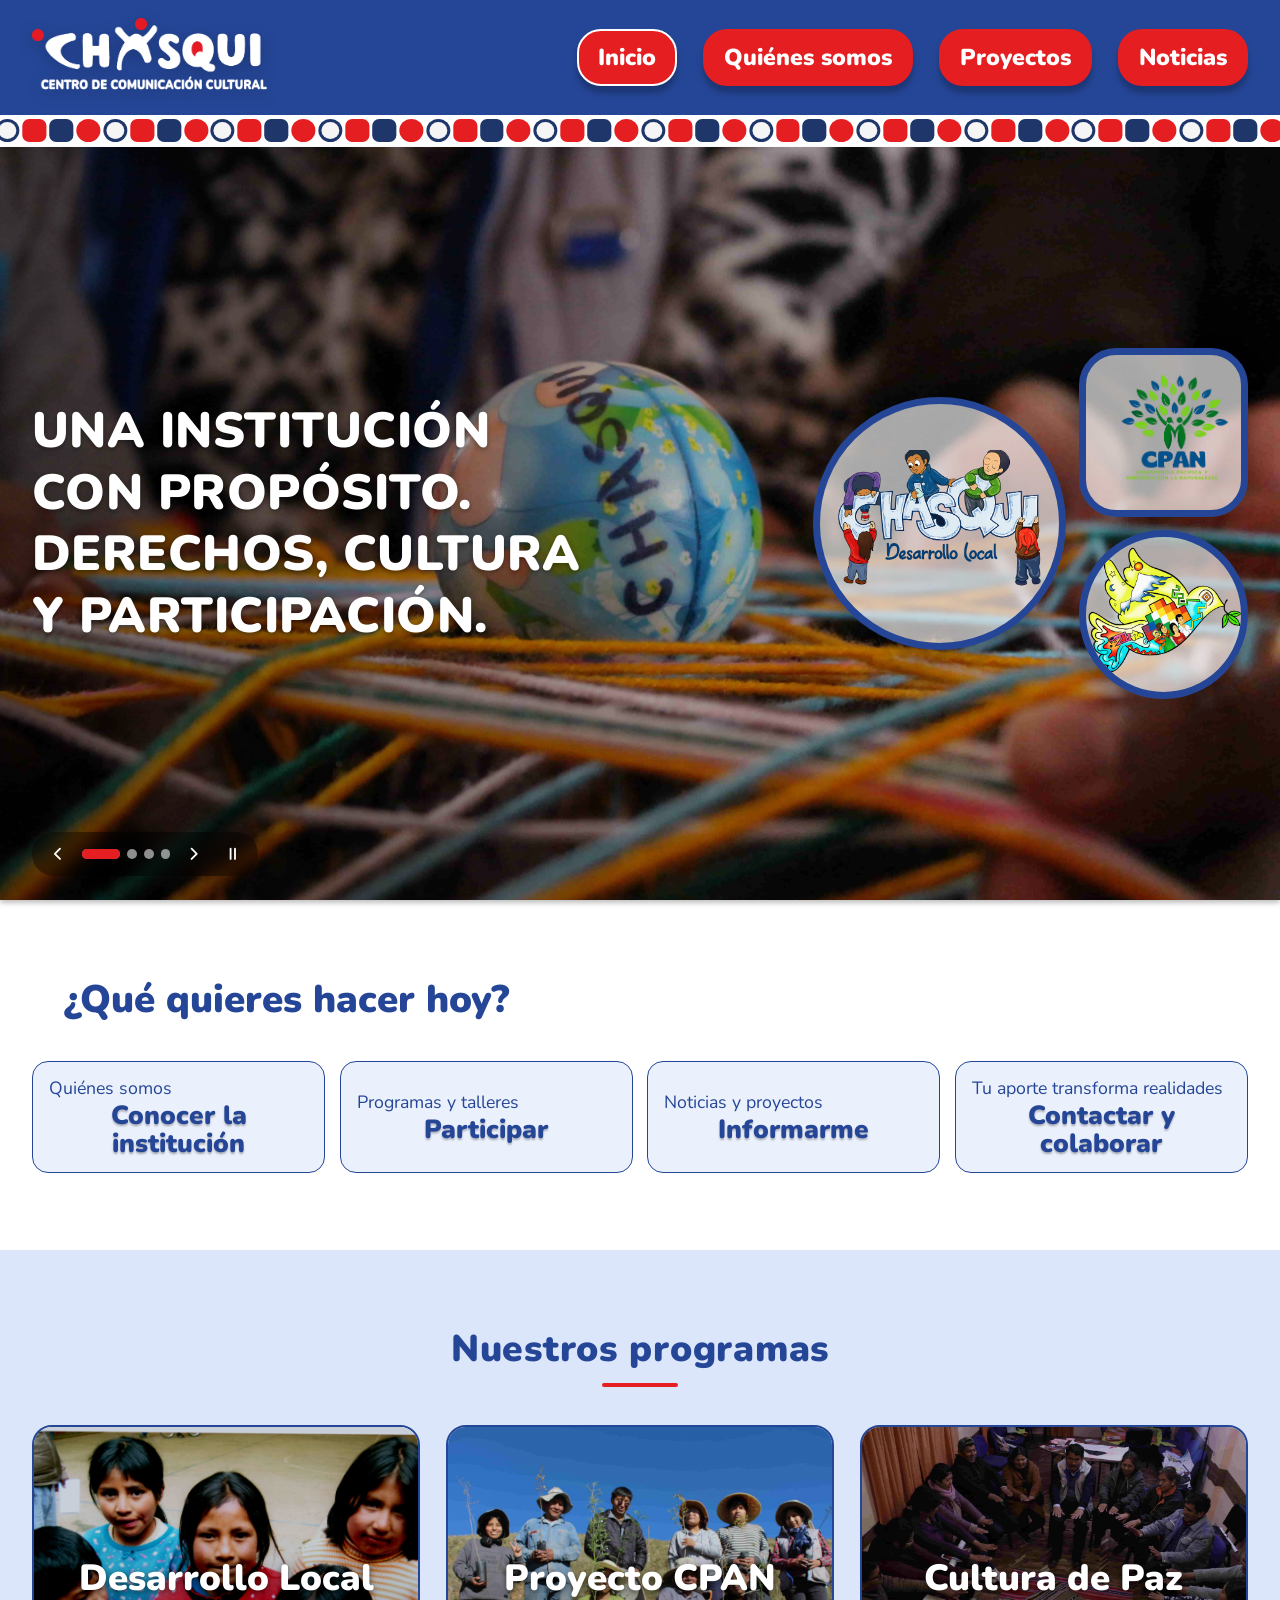
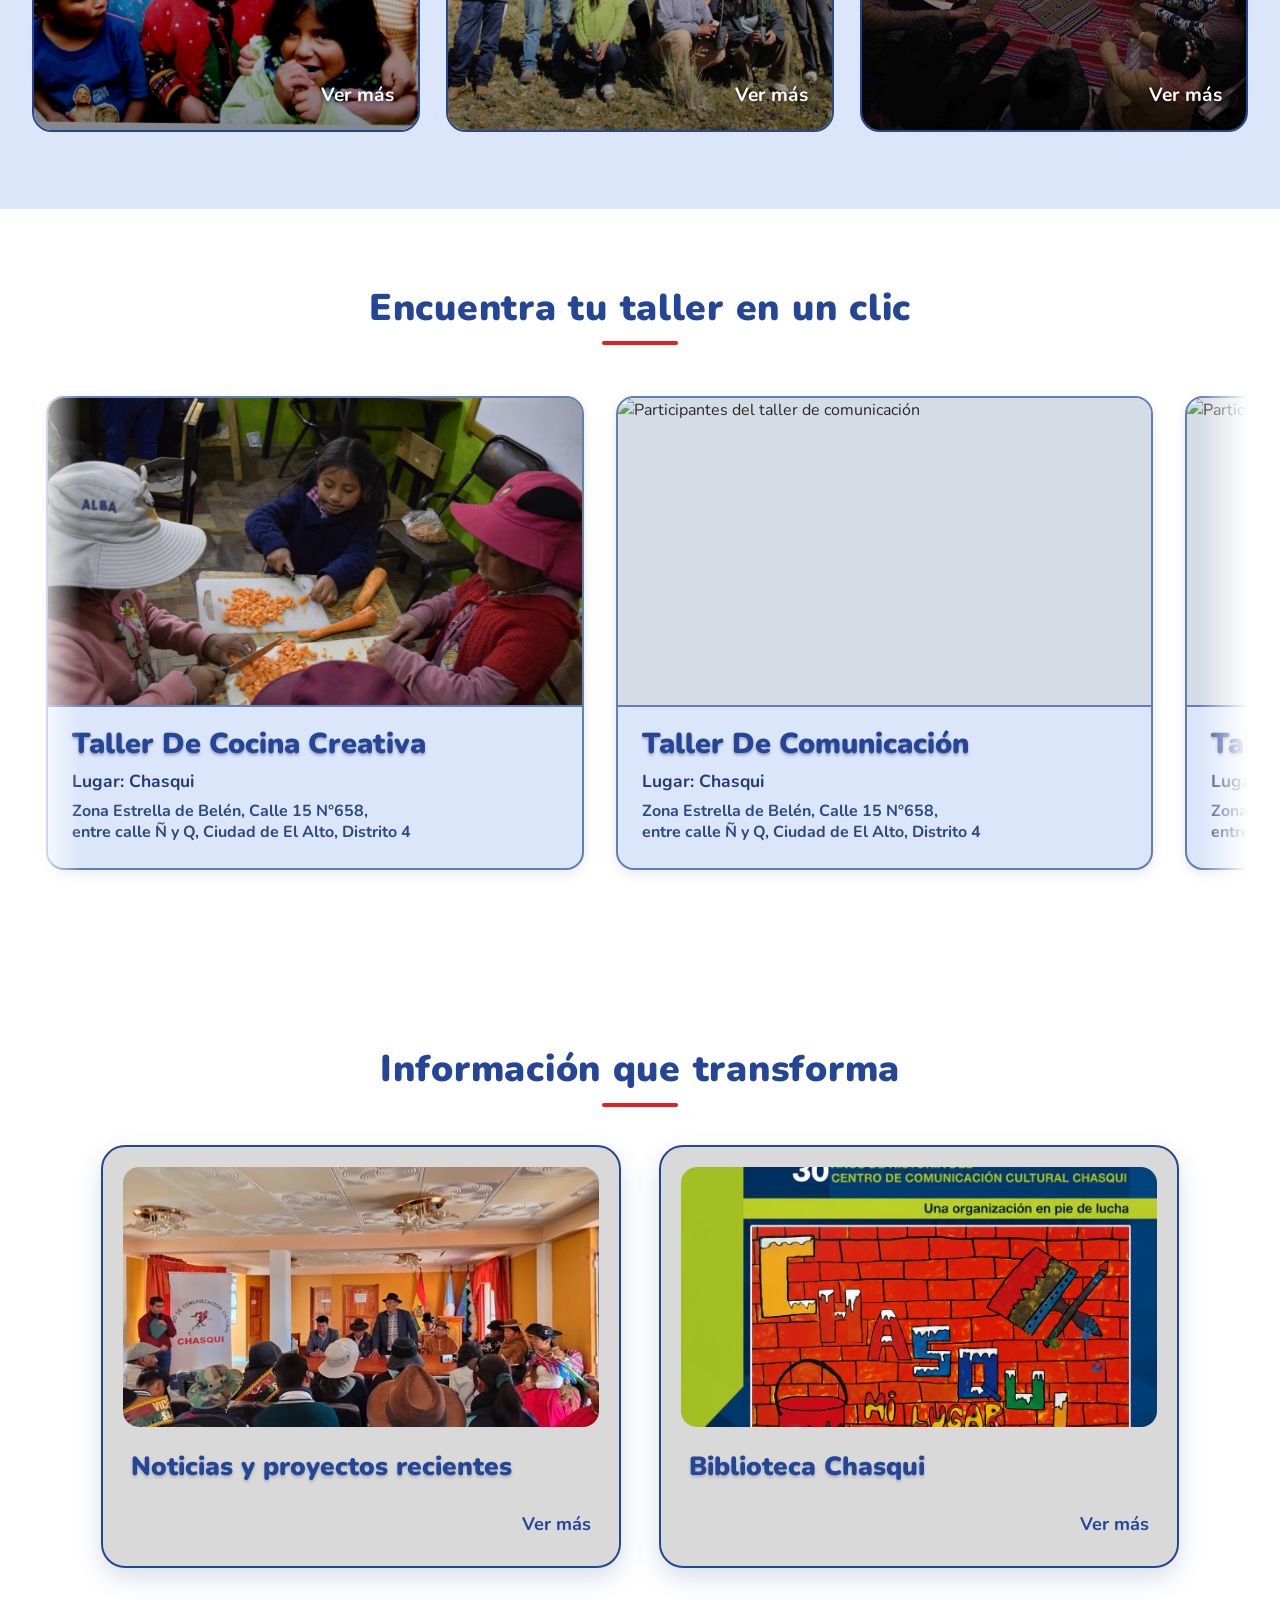
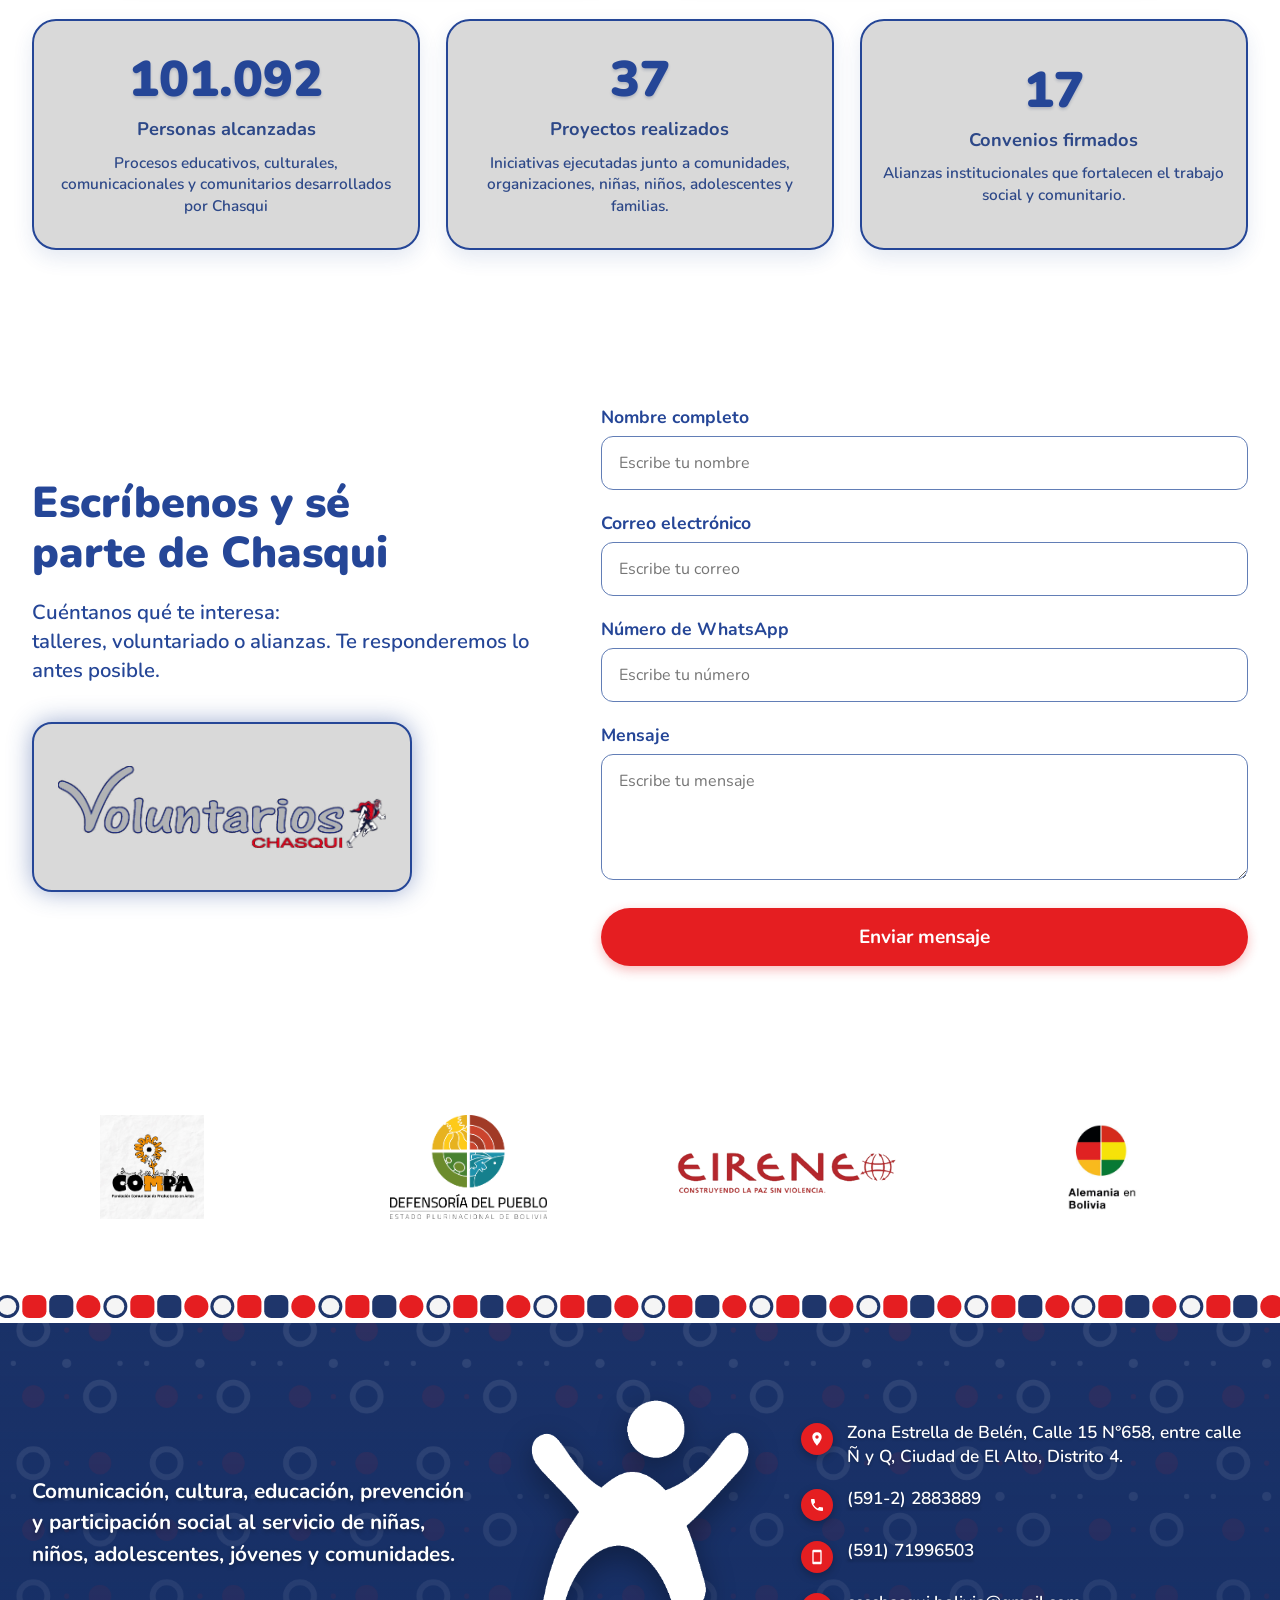
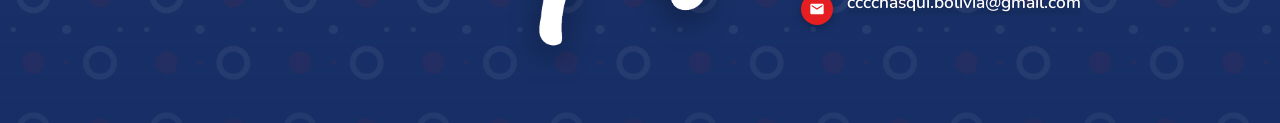
==== index.html @ 84e5bae1 "Add files via upload" ====
<!DOCTYPE html>
<html lang="es">

<head>
  <meta charset="UTF-8">
  <meta name="viewport" content="width=device-width, initial-scale=1.0">

  <title>Chasqui | Centro de Comunicación Cultural</title>
  <meta name="description"
    content="Conoce el trabajo del Centro de Comunicación Cultural Chasqui, sus programas, proyectos y talleres.">
  <meta name="theme-color" content="#254697">

  <!-- Vista previa al compartir el enlace (agrega og:url y og:image con la URL final al publicar) -->
  <meta property="og:type" content="website">
  <meta property="og:locale" content="es_BO">
  <meta property="og:title" content="Chasqui | Centro de Comunicación Cultural">
  <meta property="og:description"
    content="Programas, proyectos y talleres del Centro de Comunicación Cultural Chasqui.">

  <!-- Activa los estilos de animación solo si hay JavaScript (sin JS el contenido siempre se ve) -->
  <script>document.documentElement.classList.add("js");</script>

  <link rel="preconnect" href="https://fonts.googleapis.com">
  <link rel="preconnect" href="https://fonts.gstatic.com" crossorigin>
  <link href="https://fonts.googleapis.com/css2?family=Nunito:wght@400;600;700;800;900&display=swap" rel="stylesheet">

  <!-- La imagen del hero se pide antes para que cargue más rápido -->
  <link rel="preload" as="image" href="assets/images/hero-chasqui.jpg" fetchpriority="high">

  <link rel="stylesheet" href="css/variables.css">
  <link rel="stylesheet" href="css/styles.css">

  <script src="js/main.js" defer></script>
</head>

<body>

  <a class="skip-link" href="#contenido-principal">Saltar al contenido</a>

  <header class="site-header" id="inicio">
    <div class="header-container">

      <a class="site-header__brand" href="#inicio" aria-label="Chasqui - Ir al inicio">
        <img class="site-header__logo" src="assets/images/logo-chasqui.png"
          alt="Centro de Comunicación Cultural Chasqui" width="350" height="110">
      </a>

      <button class="menu-toggle" type="button" aria-label="Abrir menú de navegación"
        aria-controls="primary-navigation" aria-expanded="false">
        <span class="menu-toggle__line"></span>
        <span class="menu-toggle__line"></span>
        <span class="menu-toggle__line"></span>
      </button>

      <nav class="site-header__navigation" id="primary-navigation" aria-label="Navegación principal">
        <a class="site-header__link" href="#inicio" aria-current="page">Inicio</a>
        <a class="site-header__link" href="quienes-somos.html">Quiénes somos</a>
        <a class="site-header__link" href="programas.html">Proyectos</a>
        <a class="site-header__link" href="noticias.html">Noticias</a>
      </nav>

    </div>
  </header>

  <div class="pattern-divider" aria-hidden="true"></div>

  <main id="contenido-principal">

    <!-- HERO (slider de 4 imágenes) -->
    <section class="hero" id="presentacion" aria-labelledby="hero-title">
      <div class="hero__slide">

        <!-- Imágenes de fondo: la que tiene "is-active" es la primera en mostrarse.
             Cambia los nombres de archivo por los de tus 4 imágenes.
             Opcional: style="--focus: 50% 20%" mueve el encuadre de esa imagen. -->
        <img class="hero__background is-active" src="assets/images/hero-chasqui.jpg" alt="" width="1920"
          height="1080" fetchpriority="high" decoding="async">
        <img class="hero__background" src="assets/images/49.jpg" alt="" width="1920" height="1080"
          loading="lazy" decoding="async">
        <img class="hero__background" src="assets/images/51.jpg" alt="" width="1920" height="1080"
          loading="lazy" decoding="async">
        <img class="hero__background" src="assets/images/53.jpg" alt="" width="1920" height="1080"
          loading="lazy" decoding="async">

        <div class="hero__overlay" aria-hidden="true"></div>

        <div class="hero__content">
          <h1 class="hero__title" id="hero-title">
            UNA INSTITUCIÓN CON PROPÓSITO. DERECHOS, CULTURA Y PARTICIPACIÓN.
          </h1>
        </div>

        <div class="hero__logos" role="group" aria-label="Programas institucionales">

          <a class="hero__logo hero__logo--development" href="#programas" aria-label="Conoce Desarrollo Local">
            <img src="assets/images/logo-desarrollo-local.png" alt="Chasqui Desarrollo Local" width="300"
              height="300" decoding="async">
          </a>

          <a class="hero__logo hero__logo--cpan" href="#programas" aria-label="Conoce CPAN">
            <img src="assets/images/logo-cpan.png" alt="CPAN" width="200" height="200" decoding="async">
          </a>

          <a class="hero__logo hero__logo--cultural" href="#programas" aria-label="Conoce el programa cultural">
            <img src="assets/images/logo-cultural.png" alt="Ilustración del programa cultural de Chasqui"
              width="200" height="200" decoding="async">
          </a>

        </div>

        <!-- Los controles (flechas, puntos y pausa) los crea js/main.js -->

      </div>
    </section>


    <!-- ACCESOS RÁPIDOS -->
    <section class="quick-access section" aria-labelledby="quick-access-title">
      <div class="container">

        <h2 class="quick-access__title" id="quick-access-title" data-reveal>
          ¿Qué quieres hacer hoy?
        </h2>

        <div class="quick-access__grid" data-stagger>

          <a class="quick-card" href="quienes-somos.html">
            <span class="quick-card__description">Quiénes somos</span>
            <span class="quick-card__title">Conocer la institución</span>
          </a>

          <a class="quick-card" href="#talleres">
            <span class="quick-card__description">Programas y talleres</span>
            <span class="quick-card__title">Participar</span>
          </a>

          <a class="quick-card" href="noticias.html">
            <span class="quick-card__description">Noticias y proyectos</span>
            <span class="quick-card__title">Informarme</span>
          </a>

          <a class="quick-card" href="colaborar.html">
            <span class="quick-card__description">Tu aporte transforma realidades</span>
            <span class="quick-card__title">Contactar y colaborar</span>
          </a>

        </div>

      </div>
    </section>


    <!-- PROGRAMAS -->
    <section class="programs section" id="programas" aria-labelledby="programs-title">
      <div class="container">

        <h2 class="section-title" id="programs-title" data-reveal>Nuestros programas</h2>

        <div class="programs__grid" data-stagger="zoom">

          <article class="program-card">
            <img class="program-card__background" src="assets/images/31.jpg" alt="" width="800" height="600"
              loading="lazy">
            <h3 class="program-card__title">Desarrollo Local</h3>
            <a class="program-card__link" href="programas.html#desarrollo-local"
              aria-label="Ver más sobre Desarrollo Local">Ver más</a>
          </article>

          <article class="program-card">
            <img class="program-card__background" src="assets/images/41.jpg" alt="" width="800" height="600"
              loading="lazy">
            <h3 class="program-card__title">Proyecto CPAN</h3>
            <a class="program-card__link" href="programas.html#proyecto-cpan"
              aria-label="Ver más sobre Proyecto CPAN">Ver más</a>
          </article>

          <article class="program-card">
            <img class="program-card__background" src="assets/images/47.jpg" alt="" width="800" height="600"
              loading="lazy">
            <h3 class="program-card__title">Cultura de Paz</h3>
            <a class="program-card__link" href="programas.html#cultura-paz"
              aria-label="Ver más sobre Cultura de Paz">Ver más</a>
          </article>

        </div>

      </div>
    </section>


    <!-- TALLERES -->
    <section class="workshops section" id="talleres" aria-labelledby="workshops-title">
      <div class="container">

        <h2 class="section-title" id="workshops-title" data-reveal>Encuentra tu taller en un clic</h2>

        <div class="workshops__carousel-wrapper" data-reveal>
          <!-- main.js duplica estas tarjetas (marcadas como ocultas para lectores de pantalla) para el bucle infinito -->
          <div class="workshops__carousel" id="workshops-carousel" tabindex="0" role="region"
            aria-label="Talleres disponibles">

            <article class="workshop-card">
              <div class="workshop-card__media">
                <img src="assets/images/taller-cocina.jpg" alt="Participantes del taller de cocina creativa"
                  width="800" height="500" loading="lazy">
              </div>
              <div class="workshop-card__body">
                <h3 class="workshop-card__title">Taller De Cocina Creativa</h3>
                <p class="workshop-card__location-label">Lugar: Chasqui</p>
                <p class="workshop-card__address">
                  Zona Estrella de Belén, Calle 15 N°658,<br>
                  entre calle Ñ y Q, Ciudad de El Alto, Distrito 4
                </p>
              </div>
            </article>

            <article class="workshop-card">
              <div class="workshop-card__media">
                <img src="assets/images/taller-comunicacion.jpg" alt="Participantes del taller de comunicación"
                  width="800" height="500" loading="lazy">
              </div>
              <div class="workshop-card__body">
                <h3 class="workshop-card__title">Taller De Comunicación</h3>
                <p class="workshop-card__location-label">Lugar: Chasqui</p>
                <p class="workshop-card__address">
                  Zona Estrella de Belén, Calle 15 N°658,<br>
                  entre calle Ñ y Q, Ciudad de El Alto, Distrito 4
                </p>
              </div>
            </article>

            <article class="workshop-card">
              <div class="workshop-card__media">
                <img src="assets/images/taller-teatro.jpg" alt="Participantes del taller de teatro" width="800"
                  height="500" loading="lazy">
              </div>
              <div class="workshop-card__body">
                <h3 class="workshop-card__title">Taller De Teatro</h3>
                <p class="workshop-card__location-label">Lugar: Chasqui</p>
                <p class="workshop-card__address">
                  Zona Estrella de Belén, Calle 15 N°658,<br>
                  entre calle Ñ y Q, Ciudad de El Alto, Distrito 4
                </p>
              </div>
            </article>

            <article class="workshop-card">
              <div class="workshop-card__media">
                <img src="assets/images/chasqui-elencooficial.png" alt="Elenco oficial de danza de Chasqui"
                  width="800" height="500" loading="lazy">
              </div>
              <div class="workshop-card__body">
                <h3 class="workshop-card__title">Taller De Danza</h3>
                <p class="workshop-card__location-label">Lugar: Chasqui</p>
                <p class="workshop-card__address">
                  Zona Estrella de Belén, Calle 15 N°658,<br>
                  entre calle Ñ y Q, Ciudad de El Alto, Distrito 4
                </p>
              </div>
            </article>

            <article class="workshop-card">
              <div class="workshop-card__media">
                <img src="assets/images/taller-voluntarios.jpg" alt="Voluntarios de Chasqui" width="800"
                  height="500" loading="lazy">
              </div>
              <div class="workshop-card__body">
                <h3 class="workshop-card__title">Voluntarios Chasqui</h3>
                <p class="workshop-card__location-label">Lugar: Chasqui</p>
                <p class="workshop-card__address">
                  Zona Estrella de Belén, Calle 15 N°658,<br>
                  entre calle Ñ y Q, Ciudad de El Alto, Distrito 4
                </p>
              </div>
            </article>

          </div>
        </div>

      </div>
    </section>


    <!-- INFORMACIÓN QUE TRANSFORMA -->
    <section class="transform section" id="informacion" aria-labelledby="transform-title">
      <div class="container">

        <h2 class="section-title" id="transform-title" data-reveal>Información que transforma</h2>

        <div class="transform__grid-top" data-stagger>
          <article class="transform-card">
            <div class="transform-card__media">
              <img src="assets/images/noticias-recientes.png" alt="Noticias y proyectos recientes" width="800"
                height="500" loading="lazy">
            </div>
            <div class="transform-card__body">
              <h3 class="transform-card__title">Noticias y proyectos recientes</h3>
              <a class="transform-card__link" href="noticias.html"
                aria-label="Ver más sobre noticias y proyectos recientes">Ver más</a>
            </div>
          </article>

          <article class="transform-card">
            <div class="transform-card__media">
              <img src="assets/images/biblioteca-chasqui.png" alt="Biblioteca Chasqui" width="800" height="500"
                loading="lazy">
            </div>
            <div class="transform-card__body">
              <h3 class="transform-card__title">Biblioteca Chasqui</h3>
              <a class="transform-card__link" href="noticias.html#libro1"
                aria-label="Ver más sobre la Biblioteca Chasqui">Ver más</a>
            </div>
          </article>
        </div>

        <!-- El número final está en el HTML; main.js lo anima desde 0 -->
        <div class="transform__grid-stats" data-stagger="zoom">

          <div class="stat-card">
            <span class="stat-card__number" data-target="121817">121.817</span>
            <p class="stat-card__label">Personas alcanzadas</p>
            <p class="stat-card__text">
              Procesos educativos, culturales, comunicacionales y comunitarios desarrollados por Chasqui
            </p>
          </div>

          <div class="stat-card">
            <span class="stat-card__number" data-target="45">45</span>
            <p class="stat-card__label">Proyectos realizados</p>
            <p class="stat-card__text">
              Iniciativas ejecutadas junto a comunidades, organizaciones, niñas, niños, adolescentes y familias.
            </p>
          </div>

          <div class="stat-card">
            <span class="stat-card__number" data-target="20">20</span>
            <p class="stat-card__label">Convenios firmados</p>
            <p class="stat-card__text">
              Alianzas institucionales que fortalecen el trabajo social y comunitario.
            </p>
          </div>

        </div>

      </div>
    </section>


    <!-- CONTACTO -->
    <section class="contact section" id="contacto" aria-labelledby="contact-title">
      <div class="container contact__container">

        <div class="contact__info" data-reveal="left">
          <h2 class="contact__title" id="contact-title">Escríbenos y sé parte de Chasqui</h2>
          <p class="contact__description">
            Cuéntanos qué te interesa:<br>
            talleres, voluntariado o alianzas. Te responderemos lo antes posible.
          </p>

          <div class="contact__card">
            <img src="assets/images/voluntarios-chasqui.png" alt="Voluntarios Chasqui" width="380" height="100"
              loading="lazy">
          </div>
        </div>

        <!-- Para enviar mensajes reales, coloca en "action" la URL de un servicio como Formspree o Web3Forms -->
        <form class="contact__form" id="contact-form" action="#" method="POST" novalidate data-reveal="right">

          <div class="form-group">
            <label class="form-label" for="nombre">Nombre completo</label>
            <input class="form-input" type="text" id="nombre" name="nombre" placeholder="Escribe tu nombre"
              autocomplete="name" required>
          </div>

          <div class="form-group">
            <label class="form-label" for="correo">Correo electrónico</label>
            <input class="form-input" type="email" id="correo" name="correo" placeholder="Escribe tu correo"
              autocomplete="email" required>
          </div>

          <div class="form-group">
            <label class="form-label" for="whatsapp">Número de WhatsApp</label>
            <input class="form-input" type="tel" id="whatsapp" name="whatsapp" placeholder="Escribe tu número"
              autocomplete="tel" inputmode="tel" pattern="[0-9+()\s\-]{7,20}" required>
          </div>

          <div class="form-group">
            <label class="form-label" for="mensaje">Mensaje</label>
            <textarea class="form-textarea" id="mensaje" name="mensaje" rows="4" placeholder="Escribe tu mensaje"
              required></textarea>
          </div>

          <!-- Campo trampa contra bots: las personas no lo ven -->
          <div class="visually-hidden" aria-hidden="true">
            <label for="website">No completar este campo</label>
            <input type="text" id="website" name="website" tabindex="-1" autocomplete="off">
          </div>

          <button class="form-button" type="submit">Enviar mensaje</button>
          <p class="form-status" role="status" aria-live="polite"></p>

        </form>

      </div>
    </section>


    <!-- AUSPICIADORES -->
    <section class="sponsors" id="auspiciadores" aria-label="Auspiciadores y patrocinadores">
      <div class="sponsors__container container" data-reveal>
        <!-- main.js duplica estos logos para el bucle infinito -->
        <div class="sponsors__track" id="sponsors-track" data-marquee>

          <div class="sponsor-item">
            <img src="assets/images/compa.jpg" alt="COMPA" width="240" height="120" loading="lazy">
          </div>
          <div class="sponsor-item">
            <img src="assets/images/defensor-del-pueblo.png" alt="Defensor del Pueblo" width="240" height="120"
              loading="lazy">
          </div>
          <div class="sponsor-item">
            <img src="assets/images/eirene.png" alt="Eirene" width="240" height="120" loading="lazy">
          </div>
          <div class="sponsor-item">
            <img src="assets/images/embajada-de-alemania-en-bolivia.jpg" alt="Embajada de Alemania en Bolivia"
              width="240" height="120" loading="lazy">
          </div>
          <div class="sponsor-item">
            <img src="assets/images/emblema-policia-boliviana.jpg" alt="Policía Boliviana" width="240"
              height="120" loading="lazy">
          </div>
          <div class="sponsor-item">
            <img src="assets/images/svalorna.webp" alt="Svalorna" width="240" height="120" loading="lazy">
          </div>

        </div>
      </div>
    </section>

  </main>


  <div class="pattern-divider" aria-hidden="true"></div>

  <footer class="footer" id="contacto-footer" aria-label="Información institucional y de contacto">
    <div class="footer__container" data-stagger>

      <div class="footer__col footer__col--text">
        <p class="footer__text">
          Comunicación, cultura, educación, prevención y participación social al servicio de niñas, niños,
          adolescentes, jóvenes y comunidades.
        </p>
      </div>

      <div class="footer__col footer__col--figure">
        <img src="assets/images/footer-figure.png" alt="Figura institucional de Chasqui" width="220" height="220"
          loading="lazy">
      </div>

      <address class="footer__col footer__col--contact">

        <div class="footer__contact-item">
          <span class="footer__icon-wrapper" aria-hidden="true">
            <svg class="footer__icon" viewBox="0 0 24 24" fill="currentColor">
              <path
                d="M12 2C8.13 2 5 5.13 5 9c0 5.25 7 13 7 13s7-7.75 7-13c0-3.87-3.13-7-7-7zm0 9.5c-1.38 0-2.5-1.12-2.5-2.5s1.12-2.5 2.5-2.5 2.5 1.12 2.5 2.5-1.12 2.5-2.5 2.5z" />
            </svg>
          </span>
          <p class="footer__contact-text">
            Zona Estrella de Belén, Calle 15 N°658, entre calle Ñ y Q, Ciudad de El Alto, Distrito 4.
          </p>
        </div>

        <div class="footer__contact-item">
          <span class="footer__icon-wrapper" aria-hidden="true">
            <svg class="footer__icon" viewBox="0 0 24 24" fill="currentColor">
              <path
                d="M6.62 10.79c1.44 2.83 3.76 5.14 6.59 6.59l2.2-2.2c.27-.27.67-.36 1.02-.24 1.12.37 2.33.57 3.57.57.55 0 1 .45 1 1V20c0 .55-.45 1-1 1-9.39 0-17-7.61-17-17 0-.55.45-1 1-1h3.5c.55 0 1 .45 1 1 0 1.25.2 2.45.57 3.57.11.35.03.74-.25 1.02l-2.2 2.2z" />
            </svg>
          </span>
          <p class="footer__contact-text"><a href="tel:+59122883889">(591-2) 2883889</a></p>
        </div>

        <div class="footer__contact-item">
          <span class="footer__icon-wrapper" aria-hidden="true">
            <svg class="footer__icon" viewBox="0 0 24 24" fill="currentColor">
              <path
                d="M17 1.01L7 1c-1.1 0-2 .9-2 2v18c0 1.1.9 2 2 2h10c1.1 0 2-.9 2-2V3c0-1.1-.9-1.99-2-1.99zM17 19H7V5h10v14z" />
            </svg>
          </span>
          <p class="footer__contact-text"><a href="tel:+59171996503">(591) 71996503</a></p>
        </div>

        <div class="footer__contact-item">
          <span class="footer__icon-wrapper" aria-hidden="true">
            <svg class="footer__icon" viewBox="0 0 24 24" fill="currentColor">
              <path
                d="M20 4H4c-1.1 0-1.99.9-1.99 2L2 18c0 1.1.9 2 2 2h16c1.1 0 2-.9 2-2V6c0-1.1-.9-2-2-2zm0 4l-8 5-8-5V6l8 5 8-5v2z" />
            </svg>
          </span>
          <p class="footer__contact-text"><a href="mailto:cccchasqui.bolivia@gmail.com">cccchasqui.bolivia@gmail.com</a></p>
        </div>

      </address>

    </div>
  </footer>

</body>

</html>
---- css/variables.css ----
/* =========================================
   CHASQUI UI/UX
   Sistema centralizado de variables
   ========================================= */

:root {
    /* Colores institucionales */
    --color-primary: #254697;
    --color-primary-dark: #1B3572;
    --color-primary-deep: #122B63;
    --color-primary-soft: #DCE6FA;
    --color-primary-tint: #EAF0FC;
    --color-primary-muted: #627EB6;
    --color-primary-text: #2D4888;
    --color-accent: #E51E21;
    --color-accent-dark: #C21A1D;

    /* Colores neutros */
    --color-white: #FFFFFF;
    --color-black: #171717;
    --color-text: #292929;
    --color-text-muted: #666666;
    --color-background: #FFFFFF;
    --color-border: #D7DCE5;
    --color-surface-gray: #D9D9D9;
    --color-badge: #B3B3B3;
    --color-band: #A4B7DB;
    --color-photo-bg: #5875AD;

    /* Tipografía institucional */
    --font-family-base: "Nunito", system-ui, sans-serif;

    --font-size-sm: 0.875rem;
    --font-size-base: 1rem;
    --font-size-lg: 1.25rem;
    --font-size-xl: 1.75rem;

    /* Escala fluida para títulos de sección */
    --font-size-section-title: clamp(1.6rem, 1.2rem + 1.4vw, 2.5rem);

    --font-weight-regular: 400;
    --font-weight-semibold: 600;
    --font-weight-bold: 700;
    --font-weight-black: 900;

    /* Espaciado */
    --spacing-xs: 0.25rem;
    --spacing-sm: 0.5rem;
    --spacing-md: 1rem;
    --spacing-lg: 1.5rem;
    --spacing-xl: 2rem;
    --section-space: clamp(3rem, 2rem + 3.5vw, 5.5rem);

    /* Bordes */
    --border-width: 1px;
    --radius-sm: 0.375rem;
    --radius-md: 0.75rem;
    --radius-lg: 1rem;
    --radius-xl: 1.5rem;

    /* Diseño adaptable
       El contenedor está en rem: en monitores grandes el html aumenta
       su tamaño de fuente (ver styles.css) y el contenedor crece con él. */
    --container-max-width: 90rem;
    --page-gutter: clamp(1rem, 2.5vw, 2.5rem);
    --header-height: clamp(112px, 9vw, 160px);

    /* Franja decorativa de formas (entre el menú y el hero, y sobre el footer) */
    --pattern-height: clamp(1.25rem, 0.9rem + 0.7vw, 2.25rem);
    --divider-height: calc(var(--pattern-height) + 0.5rem);

    /* Sombras */
    --shadow-logo: 0 4px 8px rgb(0 0 0 / 22%);
    --shadow-navigation: 0 7px 6px rgb(0 0 0 / 25%);
    --shadow-card: 0 4px 12px rgb(37 70 151 / 12%);
    --shadow-card-hover: 0 12px 26px rgb(37 70 151 / 25%);

    /* Movimiento */
    --ease-out: cubic-bezier(0.22, 1, 0.36, 1);
    --reveal-duration: 750ms;

    /* Capas */
    --z-header: 100;
    --z-progress: 200;
    --z-skip: 300;
}

@media (max-width: 1100px) {
    :root {
        --header-height: 7rem;
    }
}
---- css/styles.css ----
/* =========================================
   CHASQUI UI/UX
   Estilos globales
   ========================================= */

/* 1. Reinicio básico */

*,
*::before,
*::after {
    box-sizing: border-box;
}

* {
    margin: 0;
}

html {
    scroll-behavior: smooth;
    scroll-padding-top: calc(var(--header-height) + 0.5rem);
    -webkit-text-size-adjust: 100%;
}

/* Monitores grandes: todo lo que usa rem escala proporcionalmente */
@media (min-width: 1920px) {
    html { font-size: 112.5%; }
}

@media (min-width: 2560px) {
    html { font-size: 125%; }
}

/* 2. Documento */

body {
    min-width: 320px;
    min-height: 100vh;
    min-height: 100dvh;

    font-family: var(--font-family-base);
    font-size: var(--font-size-base);
    font-weight: var(--font-weight-regular);
    line-height: 1.5;

    color: var(--color-text);
    background-color: var(--color-background);

    /* Evita scroll horizontal por animaciones laterales (clip no rompe el header sticky) */
    overflow-x: clip;
}

h1,
h2,
h3 {
    text-wrap: balance;
}

/* 3. Multimedia */

img,
picture,
video,
canvas,
svg {
    display: block;
    max-width: 100%;
}

img {
    height: auto;
}

/* 4. Formularios, enlaces y botones */

button,
input,
textarea,
select {
    font: inherit;
}

a {
    color: inherit;
    text-decoration: none;
}

button {
    cursor: pointer;
}

/* 5. Accesibilidad */

:focus-visible {
    outline: 3px solid var(--color-primary);
    outline-offset: 3px;
}

.visually-hidden {
    position: absolute;
    width: 1px;
    height: 1px;
    margin: -1px;
    padding: 0;
    overflow: hidden;
    clip-path: inset(50%);
    white-space: nowrap;
    border: 0;
}

.skip-link {
    position: fixed;
    top: 0.5rem;
    left: 0.5rem;
    z-index: var(--z-skip);
    padding: 0.75rem 1.25rem;
    border-radius: var(--radius-md);
    background-color: var(--color-accent);
    color: var(--color-white);
    font-weight: var(--font-weight-black);
    translate: 0 -200%;
    transition: translate 200ms ease;
}

.skip-link:focus {
    translate: 0 0;
    outline-color: var(--color-white);
}

/* 6. Reutilizables (usables también en las demás páginas) */

.container {
    width: 100%;
    max-width: var(--container-max-width);
    margin-inline: auto;
}

.section {
    padding: var(--section-space) var(--page-gutter);
}

.section-title {
    margin-bottom: clamp(1.5rem, 3vw, 2.8rem);
    color: var(--color-primary);
    font-size: var(--font-size-section-title);
    font-weight: var(--font-weight-black);
    line-height: 1.2;
    letter-spacing: 0.02em;
    text-align: center;
}

.section-title::after {
    content: "";
    display: block;
    width: clamp(3rem, 6vw, 5.5rem);
    height: 4px;
    margin: 0.7rem auto 0;
    border-radius: 999px;
    background-color: var(--color-accent);
    transition: width 700ms var(--ease-out) 250ms;
}

/* 7. Barra de progreso de lectura (la crea main.js) */

.scroll-progress {
    position: fixed;
    inset: 0 0 auto 0;
    z-index: var(--z-progress);
    height: 4px;
    background-color: var(--color-accent);
    transform: scaleX(0);
    transform-origin: left;
    pointer-events: none;
}

/* 8. Animaciones de aparición al hacer scroll
      main.js agrega la clase .is-visible cuando el elemento entra en pantalla.
      Se usan las propiedades individuales translate/scale para no chocar
      con los transform de los efectos hover. */

@media (prefers-reduced-motion: no-preference) {
    .js [data-reveal],
    .js [data-stagger] > * {
        opacity: 0;
        translate: 0 2rem;
        transition:
            opacity var(--reveal-duration) var(--ease-out) var(--reveal-delay, 0ms),
            translate var(--reveal-duration) var(--ease-out) var(--reveal-delay, 0ms),
            scale var(--reveal-duration) var(--ease-out) var(--reveal-delay, 0ms),
            transform 220ms ease,
            box-shadow 220ms ease,
            background-color 180ms ease,
            border-color 180ms ease;
    }

    .js [data-reveal="left"] { translate: -3rem 0; }
    .js [data-reveal="right"] { translate: 3rem 0; }
    .js [data-reveal="zoom"] { translate: 0 1rem; scale: 0.92; }

    .js [data-reveal].is-visible,
    .js [data-stagger] > .is-visible {
        opacity: 1;
        translate: none;
        scale: none;
    }

    .js .section-title:not(.is-visible)::after {
        width: 0;
    }
}

/* 9. Preferencias de movimiento */

@media (prefers-reduced-motion: reduce) {
    html {
        scroll-behavior: auto;
    }

    *,
    *::before,
    *::after {
        animation-duration: 0.01ms !important;
        animation-delay: 0ms !important;
        animation-iteration-count: 1 !important;
        transition-duration: 0.01ms !important;
        scroll-behavior: auto !important;
    }
}


/* =========================================
   HEADER RESPONSIVE
   ========================================= */

.site-header {
    position: sticky;
    top: 0;
    z-index: var(--z-header);
    width: 100%;
    background-color: var(--color-primary);
    transition: box-shadow 250ms ease;
}

.site-header.is-scrolled {
    box-shadow: 0 6px 20px rgb(0 0 0 / 28%);
}

.header-container {
    width: 100%;
    max-width: var(--container-max-width);
    min-height: var(--header-height);
    margin-inline: auto;
    padding: 1rem var(--page-gutter);

    display: flex;
    align-items: center;
    justify-content: space-between;
    gap: clamp(1rem, 2vw, 2rem);
}

.site-header__brand {
    display: flex;
    align-items: center;
    flex: 0 1 auto;
    min-width: 0;
}

.site-header__logo {
    width: clamp(210px, 21vw, 350px);
    max-width: 100%;
    height: auto;
    object-fit: contain;
    filter: drop-shadow(var(--shadow-logo));
}

.site-header__navigation {
    display: flex;
    align-items: center;
    justify-content: flex-end;
    gap: clamp(0.75rem, 2vw, 2.5rem);
}

.site-header__link {
    display: inline-flex;
    align-items: center;
    justify-content: center;

    padding: clamp(0.7rem, 1vw, 0.9rem) clamp(1rem, 1.5vw, 1.6rem);

    border: 2px solid transparent;
    border-radius: var(--radius-xl);

    background-color: var(--color-accent);
    color: var(--color-white);

    font-size: clamp(1rem, 1.8vw, 2rem);
    font-weight: var(--font-weight-black);
    line-height: 1.2;
    text-align: center;
    white-space: nowrap;

    box-shadow: var(--shadow-navigation);

    transition:
        background-color 180ms ease,
        border-color 180ms ease,
        box-shadow 180ms ease,
        transform 180ms ease;
}

/* Página actual */
.site-header__link[aria-current="page"] {
    border-color: var(--color-white);
}

@media (hover: hover) {
    .site-header__link:hover {
        background-color: var(--color-primary-dark);
        box-shadow: 0 4px 5px rgb(0 0 0 / 25%);
        transform: translateY(2px);
    }
}

.site-header__link:active {
    transform: translateY(3px);
}

.site-header :focus-visible {
    outline-color: var(--color-white);
}

/* Botón hamburguesa */

.menu-toggle {
    display: none;
    width: 46px;
    height: 46px;
    padding: 10px;

    flex-direction: column;
    align-items: center;
    justify-content: center;
    gap: 5px;

    border: 2px solid rgb(255 255 255 / 70%);
    border-radius: var(--radius-md);
    background: transparent;
    color: var(--color-white);
}

.menu-toggle__line {
    display: block;
    width: 22px;
    height: 3px;
    border-radius: 2px;
    background-color: var(--color-white);
    transition: transform 220ms ease, opacity 180ms ease;
}

.menu-toggle[aria-expanded="true"] .menu-toggle__line:nth-child(1) {
    transform: translateY(8px) rotate(45deg);
}

.menu-toggle[aria-expanded="true"] .menu-toggle__line:nth-child(2) {
    opacity: 0;
}

.menu-toggle[aria-expanded="true"] .menu-toggle__line:nth-child(3) {
    transform: translateY(-8px) rotate(-45deg);
}

/* Tabletas y móviles: menú desplegable animado */

@media (max-width: 1100px) {
    .header-container {
        flex-wrap: wrap;
        gap: 0 1rem;
    }

    .site-header__logo {
        width: clamp(180px, 26vw, 260px);
    }

    .menu-toggle {
        display: flex;
        flex-shrink: 0;
        margin-left: auto;
    }

    .site-header__navigation {
        width: 100%;
        flex-direction: column;
        align-items: stretch;
        gap: 0.75rem;

        max-height: 0;
        overflow: hidden;
        opacity: 0;
        visibility: hidden;

        transition:
            max-height 350ms var(--ease-out),
            opacity 250ms ease,
            margin 350ms var(--ease-out),
            visibility 0s linear 350ms;
    }

    .site-header__navigation.is-open {
        max-height: calc(100dvh - var(--header-height));
        margin-top: 0.75rem;
        overflow-y: auto;
        opacity: 1;
        visibility: visible;
        transition-delay: 0s;
    }

    .site-header__link {
        width: 100%;
        min-height: 48px;
        padding: 0.75rem 1rem;
        white-space: normal;
        font-size: 1.1rem;
    }
}

/* Móviles: logotipo centrado */

@media (max-width: 600px) {
    .header-container {
        display: grid;
        grid-template-columns: 1fr auto 1fr;
        align-items: center;
        gap: 0;
        padding: 1rem;
    }

    .site-header__brand {
        grid-column: 2;
        grid-row: 1;
        justify-content: center;
    }

    .site-header__logo {
        width: clamp(180px, 58vw, 250px);
    }

    .menu-toggle {
        grid-column: 3;
        grid-row: 1;
        justify-self: end;
        margin-left: 0;
    }

    .site-header__navigation {
        grid-column: 1 / -1;
        grid-row: 2;
    }
}

@media (prefers-reduced-motion: reduce) {
    .site-header__navigation {
        transition: none;
    }
}


/* =========================================
   FRANJA DECORATIVA DE FORMAS
   Uso: <div class="pattern-divider" aria-hidden="true"></div>
   El módulo SVG (622x135) está incrustado en la propia regla:
   se repite sin cortes y escala en cualquier pantalla.
   ========================================= */

.pattern-divider {
    height: var(--divider-height, 2rem);
    background:
        /* Módulo SVG de 622x135 incrustado: no necesita ningún archivo ni variable externa */
        url("data:image/svg+xml,%3Csvg%20xmlns='http://www.w3.org/2000/svg'%20width='622'%20height='135'%20viewBox='0%2018%20622%20135'%3E%3Cg%20fill='%231F366B'%3E%3Crect%20x='7'%20y='18'%20width='139'%20height='135'%20rx='40'/%3E%3Cellipse%20cx='388'%20cy='85.5'%20rx='69'%20ry='67.5'/%3E%3C/g%3E%3Cg%20fill='%23E51E21'%3E%3Cellipse%20cx='232.5'%20cy='85.5'%20rx='69.5'%20ry='67.5'/%3E%3Crect%20x='474'%20y='18'%20width='139'%20height='135'%20rx='40'/%3E%3C/g%3E%3Cellipse%20cx='388'%20cy='85.5'%20rx='51.5'%20ry='49.5'%20fill='%23F5F5F5'/%3E%3C/svg%3E")
        center / auto var(--pattern-height, 1.5rem) repeat-x,
        #FFFFFF;
    pointer-events: none;
}


/* =========================================
   HERO INSTITUCIONAL (slider de 4 imágenes)
   ========================================= */

.hero {
    --hero-interval: 6.5s;   /* tiempo que se muestra cada imagen */
    --hero-fade: 1100ms;     /* duración del cambio entre imágenes */

    width: 100%;
}

.hero__slide {
    position: relative;
    isolation: isolate;

    display: grid;
    grid-template-columns: minmax(0, 1.2fr) minmax(0, 0.8fr);
    align-items: center;
    gap: clamp(1.5rem, 4vw, 4rem);

    width: 100%;
    /* Alto de pantalla menos el header, con tope para monitores muy grandes */
    min-height: clamp(480px, calc(100svh - var(--header-height) - var(--divider-height)), 56rem);

    /* El contenido se alinea al contenedor aunque el fondo llegue a los bordes */
    padding: clamp(2rem, 5vw, 5rem)
             max(var(--page-gutter), calc((100% - var(--container-max-width)) / 2));

    overflow: hidden;
    background-color: var(--color-primary);
    box-shadow: 0 3px 5px rgb(0 0 0 / 25%);

    /* El deslizamiento horizontal con el dedo cambia de imagen; el vertical sigue haciendo scroll */
    touch-action: pan-y;
}

/* --- Imágenes de fondo ---
   Capas (de abajo hacia arriba): inactivas → saliendo → activa → overlay.
   La imagen que sale se queda visible mientras la nueva aparece por encima,
   así el cambio es una disolución limpia, sin "parpadeo" del fondo azul. */

.hero__background {
    position: absolute;
    inset: 0;
    z-index: -4;

    width: 100%;
    height: 100%;
    object-fit: cover;
    object-position: var(--focus, center);

    opacity: 0;
    transition: opacity var(--hero-fade) ease;
}

.hero__background.is-leaving {
    z-index: -3;
    opacity: 1;
}

.hero__background.is-active {
    z-index: -2;
    opacity: 1;
}

/* Zoom lento mientras la imagen está visible (también al salir, para que no haya saltos) */
.hero__background.is-active,
.hero__background.is-leaving {
    animation: hero-zoom 9s ease-out both;
}

.hero__overlay {
    position: absolute;
    inset: 0;
    z-index: -1;

    background: linear-gradient(
        90deg,
        rgb(0 0 0 / 52%) 0%,
        rgb(0 0 0 / 25%) 55%,
        rgb(0 0 0 / 12%) 100%
    );
}

.hero__content {
    position: relative;
    z-index: 1;
}

.hero__title {
    max-width: 16em;

    color: var(--color-white);
    font-size: clamp(1.65rem, 1rem + 2.6vw, 3.25rem);
    font-weight: var(--font-weight-black);
    line-height: 1.25;
    letter-spacing: 0.01em;
    text-shadow: 0 2px 5px rgb(0 0 0 / 35%);

    animation: fade-up 900ms var(--ease-out) 150ms both;
}

/* Logos: aparecen con escala y luego flotan suavemente */
.hero__logos {
    position: relative;
    z-index: 1;

    justify-self: end;
    width: min(100%, clamp(18rem, 34vw, 36rem));

    display: grid;
    grid-template-columns: 1.5fr 1fr;
    grid-template-rows: 1fr 1fr;
    align-items: center;
    justify-items: center;
    gap: clamp(0.25rem, 1vw, 1rem);
}

.hero__logo {
    --delay: 0ms;

    display: flex;
    align-items: center;
    justify-content: center;

    width: 100%;
    aspect-ratio: 1;
    overflow: hidden;

    background-color: rgb(255 255 255 / 65%);
    border: clamp(4px, 0.55vw, 9px) solid var(--color-primary);
    border-radius: 50%;
    box-shadow: 0 10px 24px rgb(0 0 0 / 30%);

    animation:
        logo-in 900ms var(--ease-out) var(--delay) both,
        logo-float 7s ease-in-out calc(var(--delay) + 900ms) infinite;

    transition: transform 250ms ease, box-shadow 250ms ease;
}

@media (hover: hover) {
    .hero__logo:hover {
        transform: scale(1.06);
        box-shadow: 0 14px 30px rgb(0 0 0 / 40%);
    }
}

.hero__logo img {
    width: 100%;
    height: 100%;
    object-fit: contain;
}

.hero__logo--development {
    --delay: 300ms;
    grid-column: 1;
    grid-row: 1 / 3;
}

.hero__logo--cpan {
    --delay: 500ms;
    grid-column: 2;
    grid-row: 1;
    border-radius: 22%;
}

.hero__logo--cultural {
    --delay: 700ms;
    grid-column: 2;
    grid-row: 2;
}

/* --- Controles del slider (los crea main.js) --- */

.hero__controls {
    position: absolute;
    bottom: clamp(0.75rem, 2vw, 1.5rem);
    /* Alineado con el título, igual que el resto del contenido */
    left: max(var(--page-gutter), calc((100% - var(--container-max-width)) / 2));
    z-index: 5;

    display: flex;
    align-items: center;
    gap: 0.15rem;

    padding: 0.25rem 0.5rem;
    border-radius: 999px;
    background-color: rgb(0 0 0 / 38%);
    backdrop-filter: blur(6px);
}

.hero__controls :focus-visible {
    outline-color: var(--color-white);
    outline-offset: 2px;
}

.hero__arrow,
.hero__pause {
    display: grid;
    place-items: center;

    width: 2.25rem;
    height: 2.25rem;
    padding: 0;

    border: 0;
    border-radius: 50%;
    background: transparent;
    color: var(--color-white);

    transition: background-color 180ms ease, transform 180ms ease;
}

.hero__arrow svg,
.hero__pause svg {
    width: 1.1rem;
    height: 1.1rem;
}

@media (hover: hover) {
    .hero__arrow:hover,
    .hero__pause:hover {
        background-color: rgb(255 255 255 / 22%);
    }

    .hero__arrow--prev:hover { transform: translateX(-2px); }
    .hero__arrow--next:hover { transform: translateX(2px); }
}

/* Pausa / reanudar: se muestra un solo ícono según el estado */
.hero__pause .icon-play { display: none; }
.hero__pause[aria-pressed="true"] .icon-play { display: block; }
.hero__pause[aria-pressed="true"] .icon-pause { display: none; }

.hero__dots {
    display: flex;
    align-items: center;
}

/* Cada punto tiene un área táctil cómoda; la barra visible es el span interior */
.hero__dot {
    display: grid;
    place-items: center;
    padding: 0.7rem 0.22rem;

    border: 0;
    background: none;
}

.hero__dot-bar {
    position: relative;
    display: block;
    width: 0.6rem;
    height: 0.6rem;

    border-radius: 999px;
    background-color: rgb(255 255 255 / 55%);
    overflow: hidden;

    transition: width 400ms var(--ease-out), background-color 200ms ease;
}

@media (hover: hover) {
    .hero__dot:hover .hero__dot-bar {
        background-color: rgb(255 255 255 / 85%);
    }
}

.hero__dot.is-active .hero__dot-bar {
    width: 2.4rem;
}

/* Relleno rojo: en el punto activo muestra cuánto falta para la siguiente imagen */
.hero__dot-fill {
    position: absolute;
    inset: 0;
    background-color: var(--color-accent);
    transform: scaleX(0);
    transform-origin: left;
}

.hero__dot.is-active .hero__dot-fill {
    transform: scaleX(1);
}

/* El avance automático se mueve por esta animación: cuando termina, main.js pasa a la siguiente
   imagen. Con "reducir movimiento" no hay animación, por lo tanto tampoco avance automático. */
@media (prefers-reduced-motion: no-preference) {
    .hero__dot.is-active .hero__dot-fill {
        transform: scaleX(0);
        animation: hero-progress var(--hero-interval) linear forwards;
    }

    .hero.is-paused .hero__dot-fill {
        animation-play-state: paused;
    }
}

@media (prefers-reduced-motion: reduce) {
    .hero__pause {
        display: none;
    }
}

@keyframes fade-up {
    from { opacity: 0; translate: 0 1.5rem; }
    to   { opacity: 1; translate: 0 0; }
}

@keyframes logo-in {
    from { opacity: 0; scale: 0.6; }
    to   { opacity: 1; scale: 1; }
}

@keyframes logo-float {
    0%, 100% { translate: 0 0; }
    50%      { translate: 0 -10px; }
}

@keyframes hero-zoom {
    from { scale: 1.12; }
    to   { scale: 1; }
}

@keyframes hero-progress {
    to { transform: scaleX(1); }
}

/* Tabletas y móviles: una sola columna, controles centrados */
@media (max-width: 900px) {
    .hero__slide {
        grid-template-columns: 1fr;
        min-height: auto;
        /* Espacio extra abajo para que los controles no tapen los logos */
        padding-bottom: 5.5rem;
        text-align: center;
    }

    .hero__title {
        margin-inline: auto;
    }

    .hero__logos {
        justify-self: center;
        width: min(100%, 22rem);
    }

    .hero__overlay {
        background: rgb(0 0 0 / 38%);
    }

    .hero__controls {
        left: 50%;
        translate: -50% 0;
    }
}

/* Laptops con poca altura en horizontal */
@media (max-height: 600px) and (orientation: landscape) {
    .hero__slide {
        min-height: auto;
    }
}


/* =========================================
   ACCESOS RÁPIDOS
   ========================================= */

.quick-access__title {
    margin-bottom: clamp(1.5rem, 3vw, 3rem);
    padding-inline: clamp(0.5rem, 2.5vw, 3rem);

    color: var(--color-primary);
    font-size: clamp(1.5rem, 1rem + 1.8vw, 2.4rem);
    font-weight: var(--font-weight-black);
    line-height: 1.2;
}

.quick-access__grid {
    display: grid;
    grid-template-columns: repeat(4, minmax(0, 1fr));
    gap: clamp(0.65rem, 1.1vw, 1.25rem);
}

.quick-card {
    display: flex;
    flex-direction: column;
    justify-content: center;

    min-width: 0;
    min-height: 112px;
    padding: 0.75rem 1rem;

    border: 1px solid var(--color-primary);
    border-radius: var(--radius-lg);

    background-color: var(--color-primary-tint);
    color: var(--color-primary);

    transition:
        background-color 180ms ease,
        border-color 180ms ease,
        box-shadow 180ms ease,
        transform 180ms ease;
}

.quick-card__description {
    display: block;
    font-size: clamp(0.8rem, 0.55rem + 0.7vw, 1.25rem);
    line-height: 1.3;
}

.quick-card__title {
    display: block;
    margin-top: 0.1rem;

    font-size: clamp(1.05rem, 0.6rem + 1.3vw, 2rem);
    font-weight: var(--font-weight-black);
    line-height: 1.05;
    text-align: center;
    text-shadow: 0 2px 2px rgb(0 0 0 / 25%);
}

@media (hover: hover) {
    .quick-card:hover {
        background-color: var(--color-primary-soft);
        border-color: var(--color-accent);
        box-shadow: 0 4px 10px rgb(0 0 0 / 12%);
        transform: translateY(-3px);
    }
}

.quick-card:active {
    transform: translateY(0);
}

.quick-card:focus-visible {
    outline-color: var(--color-accent);
}

@media (max-width: 900px) {
    .quick-access__grid {
        grid-template-columns: repeat(2, minmax(0, 1fr));
    }

    .quick-card {
        min-height: 100px;
    }

    .quick-card__description {
        font-size: 0.9rem;
    }

    .quick-card__title {
        font-size: clamp(1.1rem, 2.5vw, 1.5rem);
    }
}

@media (max-width: 480px) {
    .quick-access {
        padding-inline: 0.75rem;
    }

    .quick-access__title {
        padding-inline: 0.25rem;
    }

    .quick-access__grid {
        grid-template-columns: 1fr;
        gap: 0.75rem;
    }

    .quick-card {
        min-height: 88px;
    }

    .quick-card__title {
        font-size: 1.35rem;
    }
}


/* =========================================
   NUESTROS PROGRAMAS
   ========================================= */

.programs {
    background-color: var(--color-primary-soft);
}

.programs__grid {
    --gap: clamp(1.2rem, 2vw, 2.2rem);

    display: grid;
    grid-template-columns: repeat(3, minmax(0, 1fr));
    gap: var(--gap);
}

/* Imagen, capa de contraste, título y enlace se apilan en la misma celda */
.program-card {
    position: relative;
    isolation: isolate;

    display: grid;
    min-height: clamp(14rem, 24vw, 20rem);

    border: 2px solid var(--color-primary);
    border-radius: 20px;
    overflow: hidden;
    background-color: #A0B2D6;

    transition: transform 250ms ease, box-shadow 250ms ease;
}

.program-card > * {
    grid-area: 1 / 1;
}

.program-card::before {
    content: "";
    grid-area: 1 / 1;
    z-index: 1;
    background: linear-gradient(to top, rgb(0 0 0 / 45%), rgb(0 0 0 / 15%) 65%);
}

.program-card__background {
    width: 100%;
    height: 100%;
    object-fit: cover;
    transition: transform 700ms var(--ease-out);
}

.program-card__title {
    z-index: 2;
    place-self: center;
    padding: 1.5rem;

    color: var(--color-white);
    font-size: clamp(1.5rem, 1rem + 1.6vw, 2.4rem);
    font-weight: var(--font-weight-black);
    line-height: 1.15;
    text-align: center;
    text-shadow: 0 2px 6px rgb(0 0 0 / 60%);
}

/* El enlace se estira sobre toda la tarjeta (::after) para que sea clicable completa */
.program-card__link {
    z-index: 3;
    place-self: end;
    margin: 1.25rem 1.5rem;

    color: var(--color-white);
    font-size: clamp(1rem, 0.8rem + 0.5vw, 1.35rem);
    font-weight: var(--font-weight-bold);
    text-shadow: 0 2px 4px rgb(0 0 0 / 60%);

    background: linear-gradient(currentColor, currentColor) left bottom / 0 2px no-repeat;
    transition: background-size 300ms var(--ease-out);
}

.program-card__link::after {
    content: "";
    position: absolute;
    inset: 0;
}

.program-card__link:focus-visible {
    outline: none;
}

.program-card:focus-within {
    outline: 3px solid var(--color-accent);
    outline-offset: 3px;
}

@media (hover: hover) {
    .program-card:hover {
        transform: translateY(-4px);
        box-shadow: 0 8px 20px rgb(37 70 151 / 25%);
    }

    .program-card:hover .program-card__background {
        transform: scale(1.07);
    }

    .program-card:hover .program-card__link {
        background-size: 100% 2px;
    }
}

@media (max-width: 900px) {
    .programs__grid {
        grid-template-columns: repeat(2, minmax(0, 1fr));
    }
}

/* En 2 columnas, la tercera tarjeta queda centrada */
@media (min-width: 601px) and (max-width: 900px) {
    .program-card:last-child:nth-child(odd) {
        grid-column: 1 / -1;
        justify-self: center;
        width: calc(50% - var(--gap) / 2);
    }
}

@media (max-width: 600px) {
    .programs__grid {
        grid-template-columns: 1fr;
    }

    .program-card {
        min-height: 12.5rem;
    }
}


/* =========================================
   TALLERES (carrusel)
   ========================================= */

.workshops__carousel-wrapper {
    width: 100%;
    overflow: hidden;

    /* Difuminado en los bordes */
    mask-image: linear-gradient(90deg, transparent, #000 4%, #000 96%, transparent);
}

.workshops__carousel {
    display: flex;
    gap: clamp(1.5rem, 2.5vw, 2.5rem);
    padding: 0.75rem 1rem 1.5rem;

    overflow-x: auto;
    /* Sin scroll suave: main.js mueve el carrusel cuadro a cuadro */
    scroll-behavior: auto;
    scrollbar-width: none;
}

.workshops__carousel::-webkit-scrollbar {
    display: none;
}

.workshop-card {
    flex: 0 0 clamp(18rem, 42vw, 34rem);

    display: flex;
    flex-direction: column;

    border: 2px solid var(--color-primary-muted);
    border-radius: 18px;
    overflow: hidden;
    background-color: var(--color-primary-soft);

    box-shadow: var(--shadow-card);
    transition: transform 250ms ease, box-shadow 250ms ease;
}

.workshop-card__media {
    height: clamp(13.75rem, 24vw, 20rem);
    overflow: hidden;
    background-color: #D6DCE6;
}

.workshop-card__media img {
    width: 100%;
    height: 100%;
    object-fit: cover;
    transition: scale 700ms var(--ease-out);
}

.workshop-card__body {
    display: flex;
    flex-direction: column;
    gap: 0.4rem;
    padding: 1.25rem 1.5rem 1.5rem;
    border-top: 2px solid var(--color-primary-muted);
}

.workshop-card__title {
    color: var(--color-primary);
    font-size: clamp(1.35rem, 1rem + 1vw, 1.85rem);
    font-weight: var(--font-weight-black);
    line-height: 1.2;
    text-shadow: 0 2px 3px rgb(18 38 88 / 35%);
}

.workshop-card__location-label {
    color: #233D7B;
    font-size: clamp(0.95rem, 0.85rem + 0.3vw, 1.15rem);
    font-weight: var(--font-weight-bold);
}

.workshop-card__address {
    color: var(--color-primary-text);
    font-size: clamp(0.85rem, 0.8rem + 0.25vw, 1.05rem);
    font-weight: var(--font-weight-bold);
    line-height: 1.35;
}

@media (hover: hover) {
    .workshop-card:hover {
        transform: translateY(-4px);
        box-shadow: var(--shadow-card-hover);
    }

    .workshop-card:hover .workshop-card__media img {
        scale: 1.06;
    }
}

@media (max-width: 768px) {
    .workshop-card {
        flex-basis: min(88%, 28rem);
    }
}

/* Sin animación: el usuario desliza a mano */
@media (prefers-reduced-motion: reduce) {
    .workshops__carousel {
        scroll-snap-type: x mandatory;
    }

    .workshop-card {
        scroll-snap-align: center;
    }
}


/* =========================================
   INFORMACIÓN QUE TRANSFORMA
   ========================================= */

.transform__grid-top {
    display: grid;
    grid-template-columns: repeat(2, minmax(0, 32.5rem));
    justify-content: center;
    gap: clamp(2rem, 3vw, 3.5rem);
    margin-bottom: clamp(2.5rem, 4vw, 4rem);
}

.transform-card {
    position: relative;
    display: flex;
    flex-direction: column;

    padding: 1.25rem;
    border: 2px solid var(--color-primary);
    border-radius: var(--radius-xl);
    background-color: var(--color-surface-gray);
    box-shadow: 0 10px 25px rgb(37 70 151 / 18%);

    transition: transform 250ms ease, box-shadow 250ms ease;
}

.transform-card__media {
    height: clamp(12.5rem, 22vw, 16.25rem);
    border-radius: var(--radius-lg);
    overflow: hidden;
    background-color: #D6DCE6;
}

.transform-card__media img {
    width: 100%;
    height: 100%;
    object-fit: cover;
    transition: scale 700ms var(--ease-out);
}

.transform-card__body {
    display: flex;
    flex-direction: column;
    gap: 1.5rem;
    padding: 1.25rem 0.5rem 0.5rem;
}

.transform-card__title {
    color: var(--color-primary);
    font-size: clamp(1.35rem, 1rem + 0.8vw, 1.75rem);
    font-weight: var(--font-weight-black);
    text-shadow: 0 2px 3px rgb(18 38 88 / 25%);
}

.transform-card__link {
    align-self: flex-end;
    color: var(--color-primary);
    font-size: clamp(1rem, 0.9rem + 0.3vw, 1.25rem);
    font-weight: var(--font-weight-bold);

    background: linear-gradient(currentColor, currentColor) left bottom / 0 2px no-repeat;
    transition: background-size 300ms var(--ease-out), color 150ms ease;
}

/* Tarjeta completa clicable */
.transform-card__link::after {
    content: "";
    position: absolute;
    inset: 0;
    border-radius: inherit;
}

.transform-card__link:focus-visible {
    outline: none;
}

.transform-card:focus-within {
    outline: 3px solid var(--color-accent);
    outline-offset: 3px;
}

@media (hover: hover) {
    .transform-card:hover {
        transform: translateY(-4px);
        box-shadow: 0 14px 28px rgb(37 70 151 / 25%);
    }

    .transform-card:hover .transform-card__media img {
        scale: 1.06;
    }

    .transform-card:hover .transform-card__link {
        background-size: 100% 2px;
        color: var(--color-primary-dark);
    }
}

.transform__grid-stats {
    display: grid;
    grid-template-columns: repeat(3, minmax(0, 1fr));
    gap: clamp(1.5rem, 2vw, 2.5rem);
}

.stat-card {
    display: flex;
    flex-direction: column;
    align-items: center;
    justify-content: center;
    gap: 0.5rem;

    padding: clamp(1.8rem, 2.5vw, 2.5rem) clamp(1.2rem, 1.5vw, 2rem);
    border: 2px solid var(--color-primary);
    border-radius: var(--radius-xl);
    background-color: var(--color-surface-gray);
    box-shadow: 0 8px 20px rgb(37 70 151 / 12%);
    text-align: center;
}

.stat-card__number {
    color: var(--color-primary);
    font-size: clamp(2.2rem, 1.6rem + 1.9vw, 3.2rem);
    font-weight: var(--font-weight-black);
    line-height: 1.1;
    font-variant-numeric: tabular-nums;
    text-shadow: 0 2px 3px rgb(18 38 88 / 20%);
}

.stat-card__label {
    color: var(--color-primary-text);
    font-size: clamp(1rem, 0.9rem + 0.3vw, 1.2rem);
    font-weight: var(--font-weight-bold);
}

.stat-card__text {
    color: var(--color-primary-text);
    font-size: clamp(0.85rem, 0.8rem + 0.2vw, 1.05rem);
    font-weight: var(--font-weight-semibold);
    line-height: 1.4;
}

@media (max-width: 1050px) {
    .transform__grid-top {
        grid-template-columns: minmax(0, 32.5rem);
    }

    .transform__grid-stats {
        grid-template-columns: repeat(2, minmax(0, 1fr));
    }
}

@media (max-width: 650px) {
    .transform__grid-stats {
        grid-template-columns: 1fr;
    }
}


/* =========================================
   CONTACTO
   ========================================= */

.contact__container {
    display: grid;
    grid-template-columns: minmax(0, 1fr) minmax(0, 1.25fr);
    gap: clamp(2rem, 4vw, 5rem);
    align-items: center;
}

.contact__info {
    display: flex;
    flex-direction: column;
    gap: 1.25rem;
}

.contact__title {
    color: var(--color-primary);
    font-size: clamp(1.8rem, 1.2rem + 1.9vw, 2.7rem);
    font-weight: var(--font-weight-black);
    line-height: 1.15;
}

.contact__description {
    color: var(--color-primary);
    font-size: clamp(1.05rem, 0.95rem + 0.4vw, 1.35rem);
    font-weight: var(--font-weight-semibold);
    line-height: 1.45;
}

.contact__card {
    display: flex;
    align-items: center;
    justify-content: center;

    width: 100%;
    max-width: 380px;
    min-height: 170px;
    margin-top: 1rem;
    padding: 1.5rem;

    border: 2px solid var(--color-primary);
    border-radius: 20px;
    background-color: var(--color-surface-gray);
    box-shadow: 0 0 25px rgb(37 70 151 / 45%);
}

.contact__card img {
    max-width: 100%;
    max-height: 100px;
    object-fit: contain;
}

/* Formulario */

.contact__form {
    display: flex;
    flex-direction: column;
    gap: 1.25rem;
}

.form-group {
    display: flex;
    flex-direction: column;
    gap: 0.4rem;
}

.form-label {
    color: var(--color-primary);
    font-size: clamp(0.95rem, 0.9rem + 0.25vw, 1.15rem);
    font-weight: var(--font-weight-bold);
}

.form-input,
.form-textarea {
    width: 100%;
    padding: 0.85rem 1.1rem;

    border: 1.5px solid var(--color-primary-muted);
    border-radius: var(--radius-md);
    background-color: var(--color-white);
    color: var(--color-text);

    transition: border-color 150ms ease, box-shadow 150ms ease;
}

.form-input:focus,
.form-textarea:focus {
    outline: none;
    border-color: var(--color-primary);
    box-shadow: 0 0 0 3px rgb(37 70 151 / 18%);
}

.form-input[aria-invalid="true"],
.form-textarea[aria-invalid="true"] {
    border-color: var(--color-accent);
}

.form-input[aria-invalid="true"]:focus,
.form-textarea[aria-invalid="true"]:focus {
    box-shadow: 0 0 0 3px rgb(229 30 33 / 18%);
}

.form-textarea {
    min-height: 120px;
    resize: vertical;
}

.form-error {
    color: var(--color-accent-dark);
    font-size: 0.875rem;
    font-weight: var(--font-weight-bold);
}

.form-error:empty {
    display: none;
}

.form-button {
    width: 100%;
    margin-top: 0.5rem;
    padding: 0.95rem 1.5rem;

    border: none;
    border-radius: 9999px;
    background-color: var(--color-accent);
    color: var(--color-white);

    font-size: clamp(1.05rem, 0.95rem + 0.3vw, 1.3rem);
    font-weight: var(--font-weight-bold);
    text-align: center;

    box-shadow: 0 4px 12px rgb(229 30 33 / 30%);
    transition: background-color 150ms ease, transform 150ms ease, box-shadow 150ms ease;
}

@media (hover: hover) {
    .form-button:hover:not(:disabled) {
        background-color: var(--color-accent-dark);
        transform: translateY(-2px);
        box-shadow: 0 6px 16px rgb(229 30 33 / 40%);
    }
}

.form-button:active:not(:disabled) {
    transform: translateY(0);
}

.form-button:disabled {
    opacity: 0.7;
    cursor: progress;
}

.form-status {
    font-weight: var(--font-weight-bold);
}

.form-status:empty {
    display: none;
}

.form-status[data-state="success"] { color: #1A7A3E; }
.form-status[data-state="error"]   { color: var(--color-accent-dark); }
.form-status[data-state="info"]    { color: var(--color-primary); }

@media (max-width: 900px) {
    .contact__container {
        grid-template-columns: 1fr;
        gap: 2.5rem;
    }

    .contact__card {
        max-width: 100%;
    }
}


/* =========================================
   AUSPICIADORES (marquesina infinita)
   ========================================= */

.sponsors {
    padding: clamp(3rem, 5vw, 4.5rem) 0;
    overflow: hidden;
}

.sponsors__container {
    position: relative;
    padding-inline: var(--page-gutter);
    overflow: hidden;

    mask-image: linear-gradient(90deg, transparent, #000 8%, #000 92%, transparent);
}

/* El padding-right iguala el espacio entre logos: así -50% coincide con el
   largo exacto de un grupo y el bucle no tiene saltos. */
.sponsors__track {
    --gap: clamp(3rem, 6vw, 6rem);

    display: flex;
    align-items: center;
    gap: var(--gap);
    width: max-content;
    padding-right: var(--gap);
}

.sponsors__track.is-animated {
    animation: marquee var(--marquee-duration, 40s) linear infinite;
}

.sponsors__container:hover .sponsors__track,
.sponsors__container:focus-within .sponsors__track {
    animation-play-state: paused;
}

.sponsor-item {
    flex: 0 0 clamp(160px, 20vw, 240px);
    height: clamp(85px, 12vw, 120px);

    display: flex;
    align-items: center;
    justify-content: center;
    padding: 0.5rem;

    transition: transform 250ms ease;
}

.sponsor-item img {
    max-width: 100%;
    max-height: 100%;
    object-fit: contain;
}

@media (hover: hover) {
    .sponsor-item:hover {
        transform: scale(1.08);
    }
}

@keyframes marquee {
    to { transform: translateX(-50%); }
}

/* Sin animación: los logos se muestran en una cuadrícula centrada */
@media (prefers-reduced-motion: reduce) {
    .sponsors__container {
        mask-image: none;
    }

    .sponsors__track {
        width: auto;
        flex-wrap: wrap;
        justify-content: center;
        padding-right: 0;
        row-gap: 1.5rem;
    }
}


/* =========================================
   FOOTER INSTITUCIONAL
   ========================================= */

/* Causa del error original: la ruta del fondo era "assets/images/aaa.png".
   En un archivo CSS las rutas se leen desde la carpeta del propio CSS (css/),
   por lo que el navegador buscaba css/assets/images/aaa.png.
   Con "../" se sale de css/ y se llega a assets/images/aaa.png. */

.footer {
    width: 100%;
    padding: clamp(3.5rem, 6vw, 6rem) var(--page-gutter);

    /* Capa de contraste + imagen + color de respaldo mientras carga.
       Si aaa.png es un patrón pequeño que se repite, cambia
       "center / cover no-repeat" por "center / auto repeat". */
    background:
        linear-gradient(rgb(18 43 99 / 40%), rgb(18 43 99 / 65%)),
        url("../assets/images/aaa.png") center / cover no-repeat,
        var(--color-primary-deep);

    color: var(--color-white);
}

.footer :focus-visible {
    outline-color: var(--color-white);
}

.footer__container {
    width: 100%;
    max-width: var(--container-max-width);
    margin-inline: auto;

    display: grid;
    grid-template-columns: 1fr auto 1fr;
    gap: clamp(2rem, 4vw, 4rem);
    align-items: center;
}

.footer__col--text,
.footer__col--figure {
    display: flex;
    align-items: center;
}

.footer__col--figure {
    justify-content: center;
}

.footer__text {
    font-size: clamp(1.05rem, 0.9rem + 0.5vw, 1.45rem);
    font-weight: var(--font-weight-bold);
    line-height: 1.5;
    text-shadow: 0 2px 4px rgb(0 0 0 / 30%);
}

.footer__col--figure img {
    max-width: clamp(140px, 18vw, 220px);
    filter: drop-shadow(0 10px 15px rgb(0 0 0 / 35%));
}

.footer__col--contact {
    display: flex;
    flex-direction: column;
    gap: 1.1rem;
    font-style: normal;
}

.footer__contact-item {
    display: flex;
    align-items: flex-start;
    gap: 0.85rem;
}

.footer__icon-wrapper {
    flex: 0 0 32px;
    height: 32px;

    display: flex;
    align-items: center;
    justify-content: center;

    margin-top: 0.15rem;
    border-radius: 50%;
    background-color: var(--color-accent);
    box-shadow: 0 3px 8px rgb(0 0 0 / 25%);
    transition: transform 200ms ease;
}

.footer__icon {
    width: 16px;
    height: 16px;
    color: var(--color-white);
}

.footer__contact-text {
    font-size: clamp(0.9rem, 0.8rem + 0.35vw, 1.15rem);
    font-weight: var(--font-weight-semibold);
    line-height: 1.4;
    text-shadow: 0 1px 3px rgb(0 0 0 / 30%);
    overflow-wrap: anywhere;
}

.footer__contact-text a {
    text-decoration: underline;
    text-decoration-color: transparent;
    text-underline-offset: 3px;
    transition: text-decoration-color 200ms ease;
}

@media (hover: hover) {
    .footer__contact-text a:hover {
        text-decoration-color: currentColor;
    }

    .footer__contact-item:hover .footer__icon-wrapper {
        transform: scale(1.12);
    }
}

@media (max-width: 1024px) {
    .footer__container {
        grid-template-columns: 1fr;
        gap: 3rem;
        text-align: center;
    }

    .footer__col--text {
        justify-content: center;
    }

    .footer__contact-item {
        justify-content: center;
        max-width: 30rem;
        margin-inline: auto;
        text-align: left;
    }
}
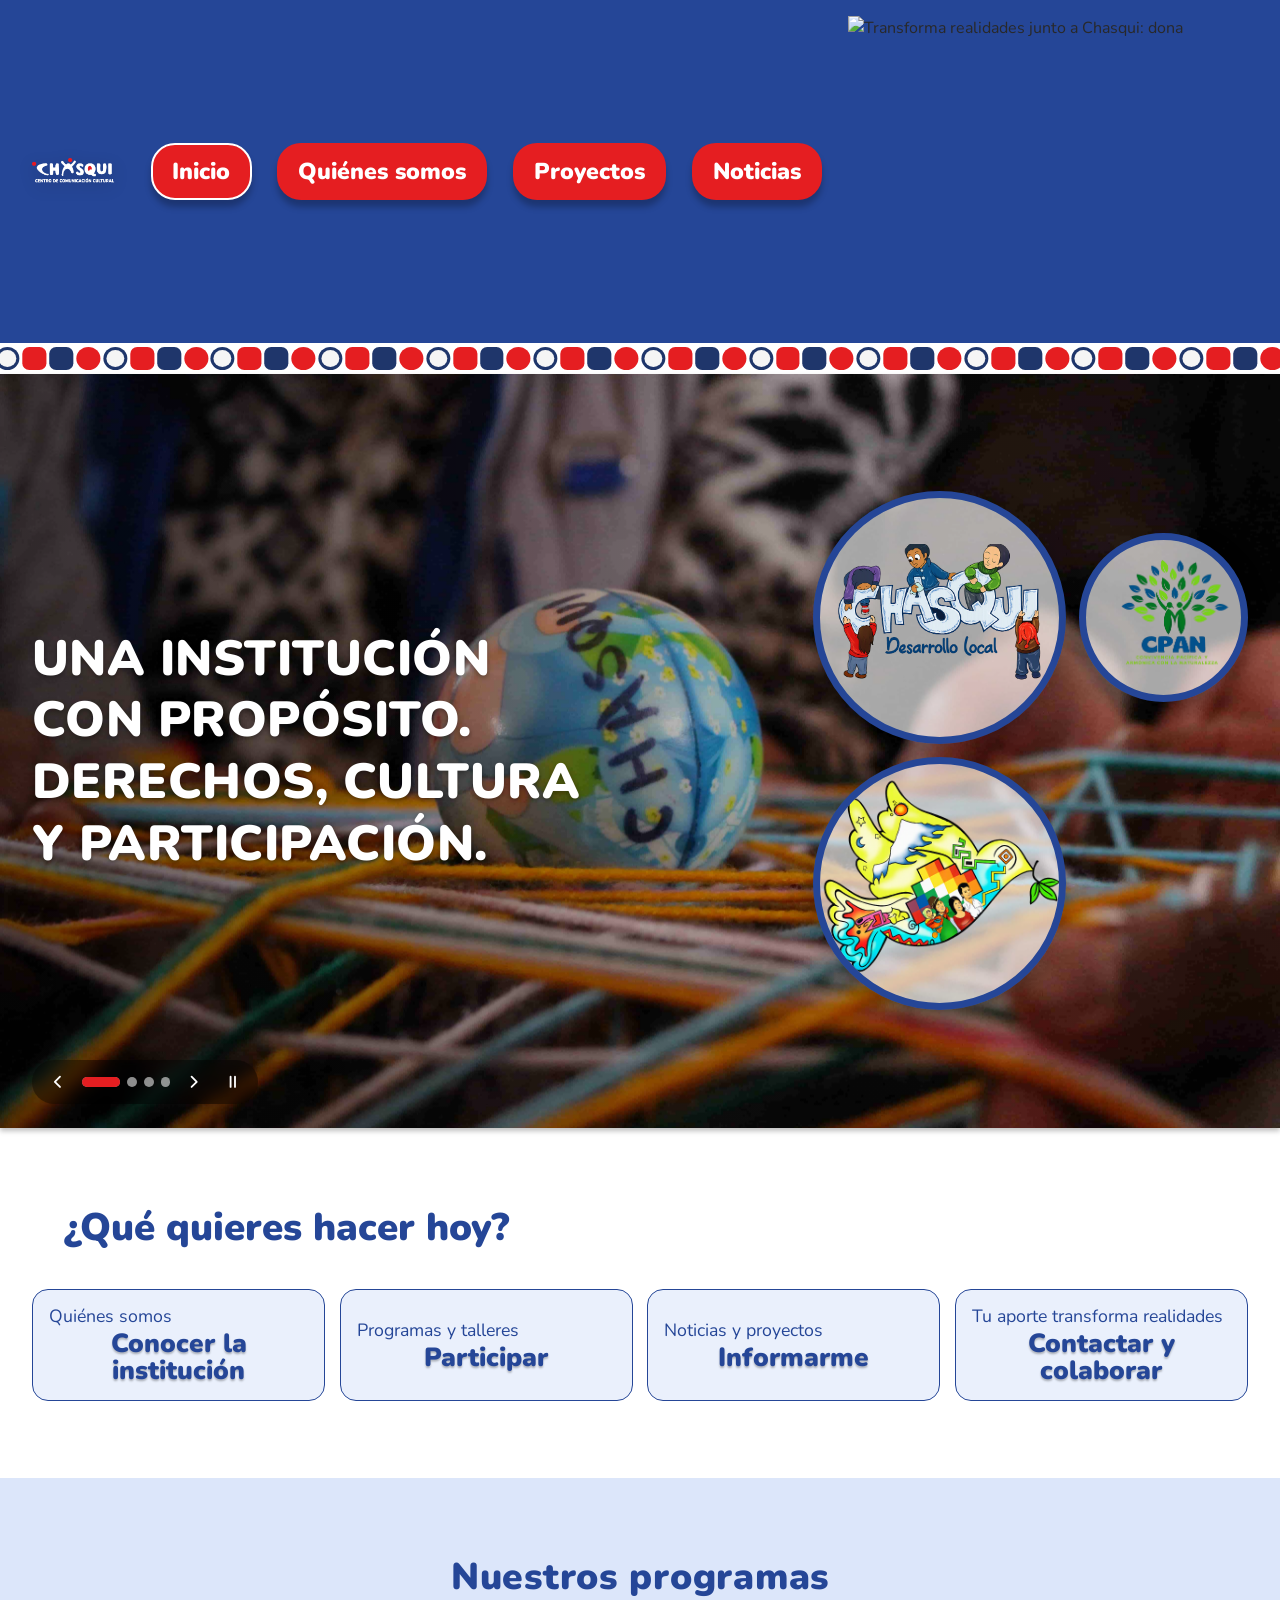
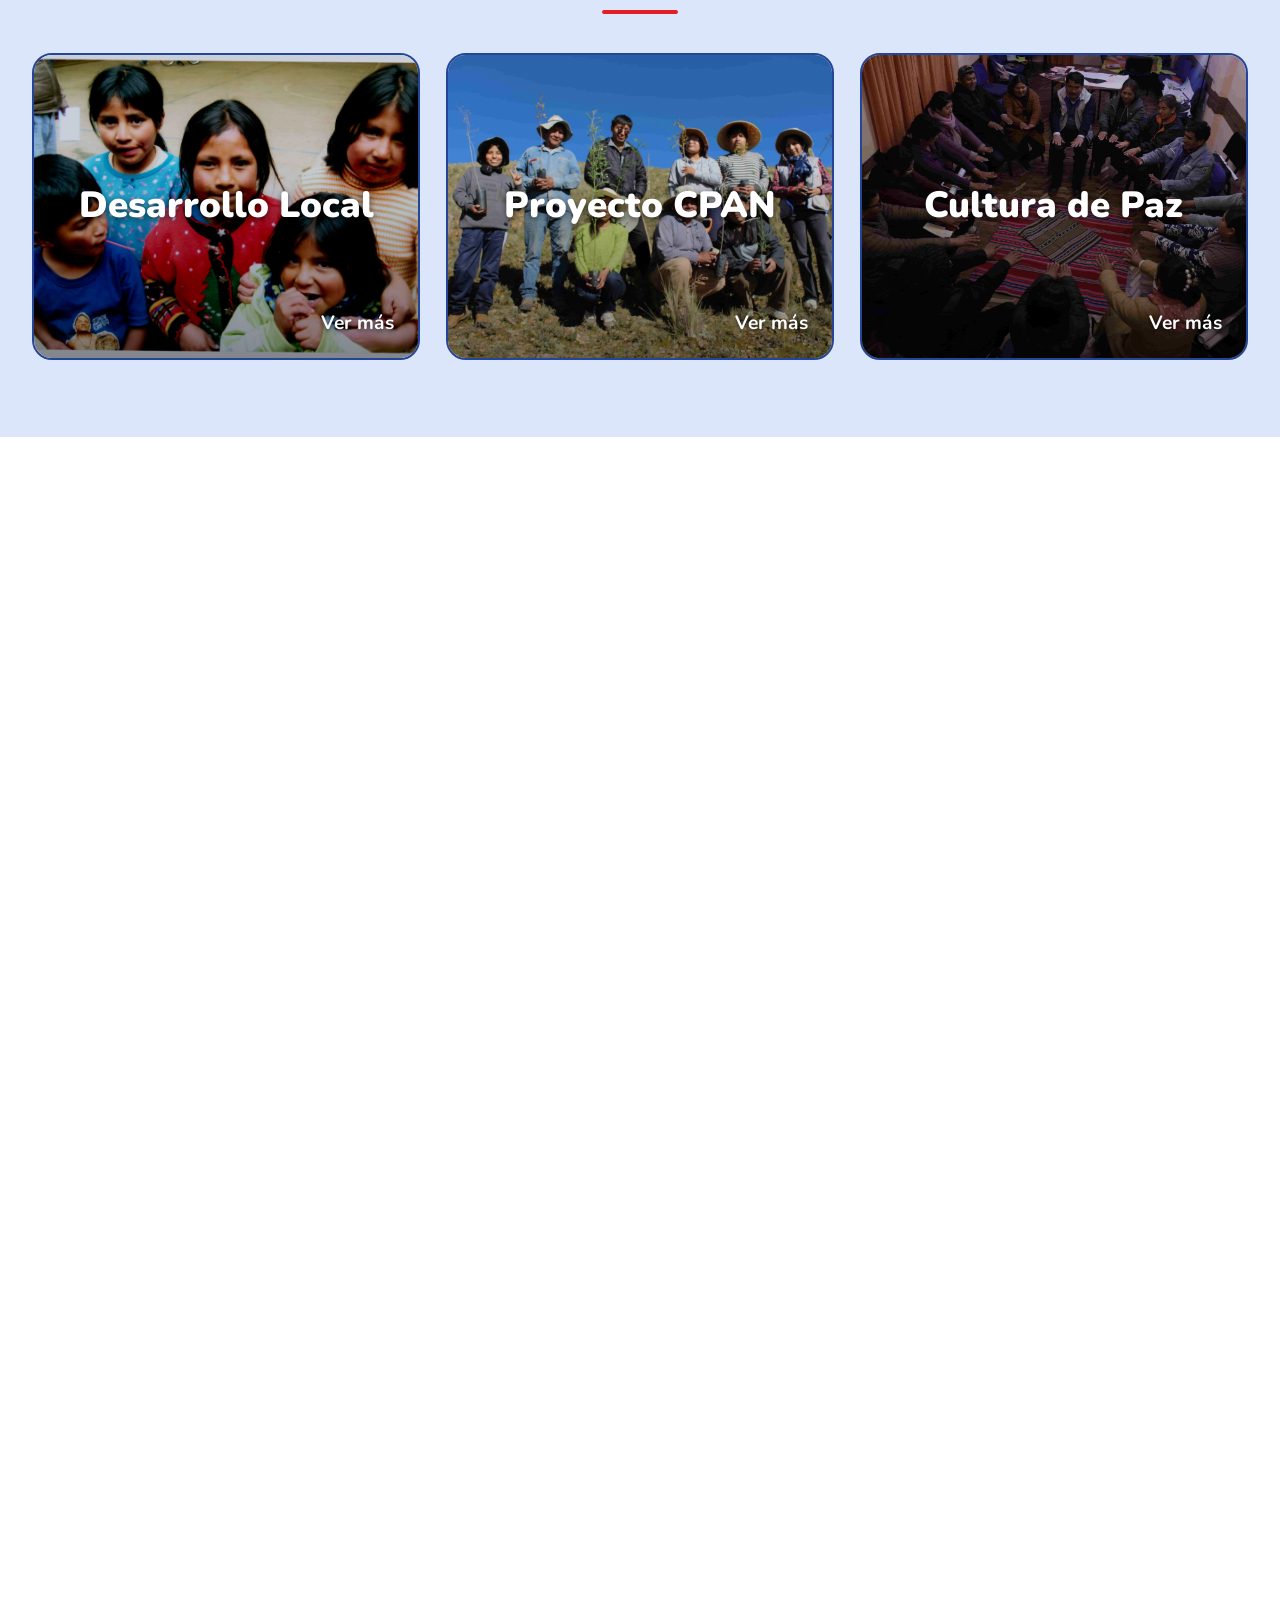
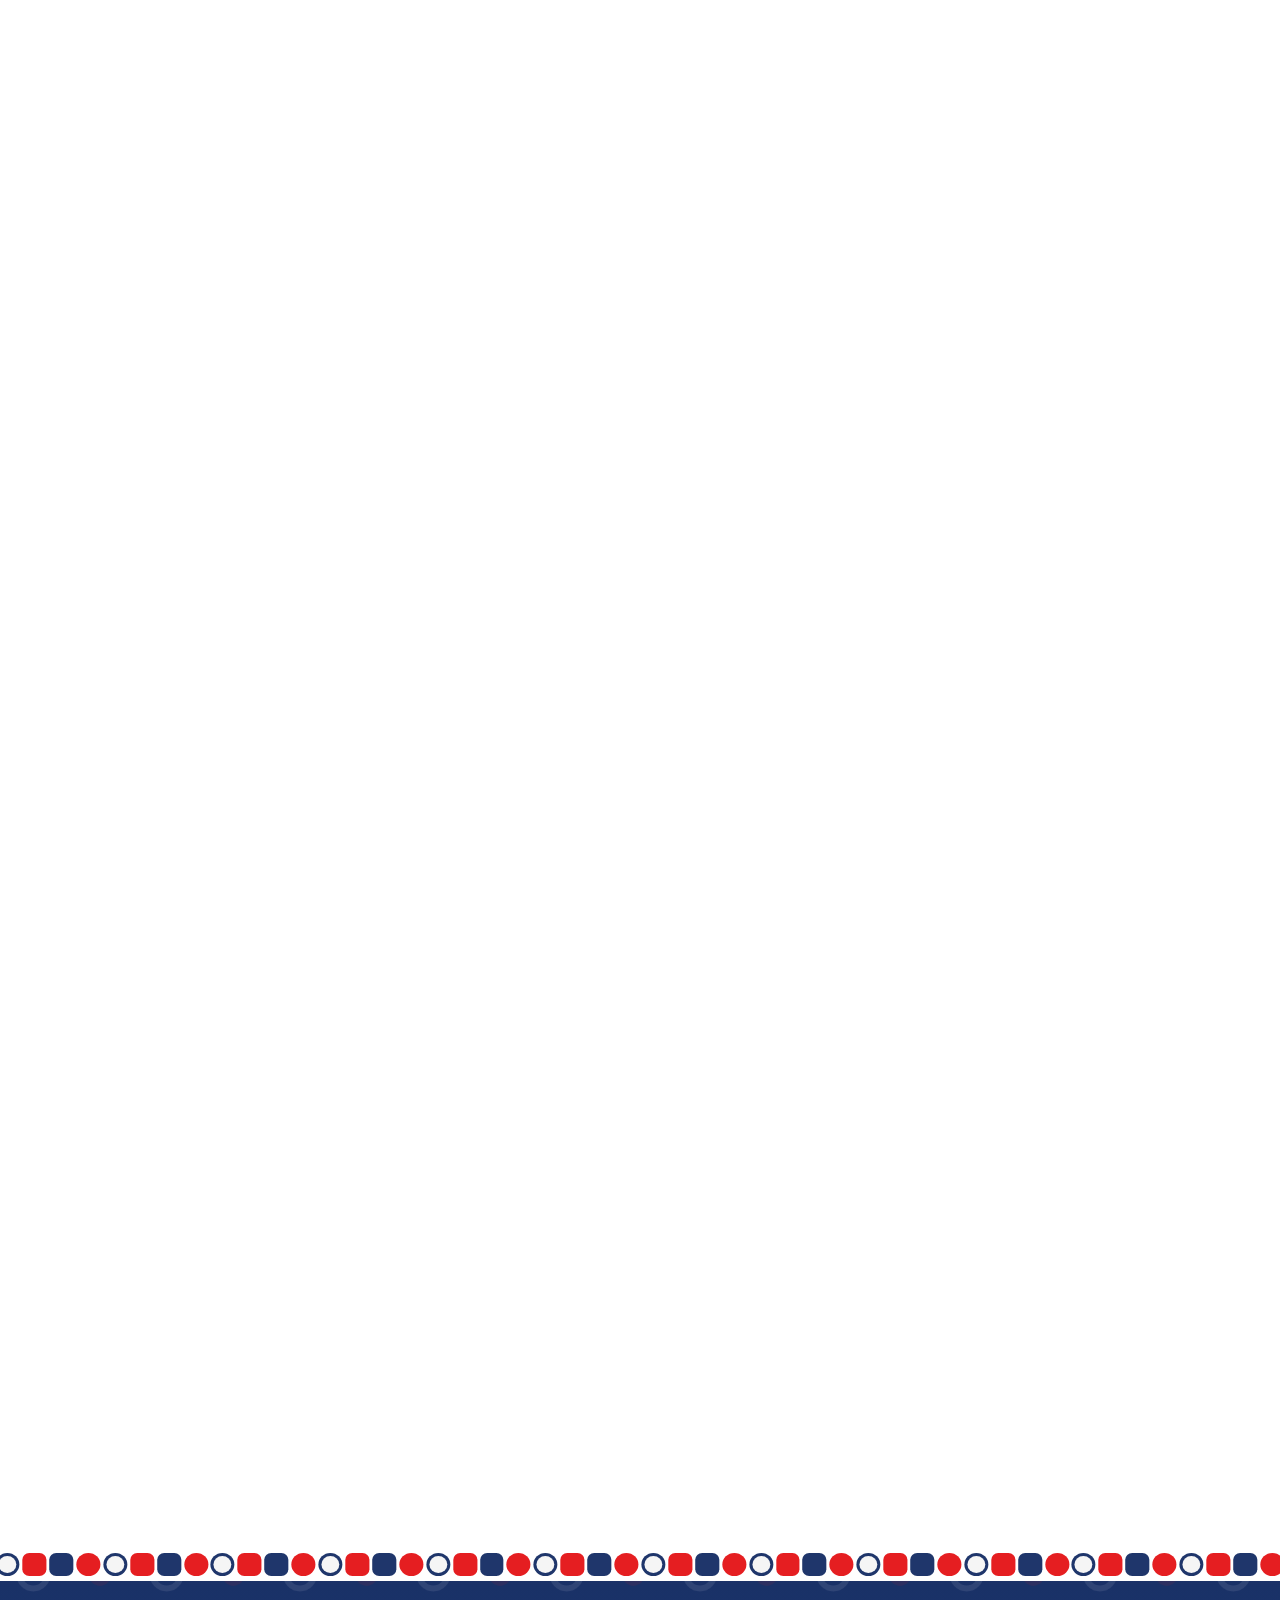
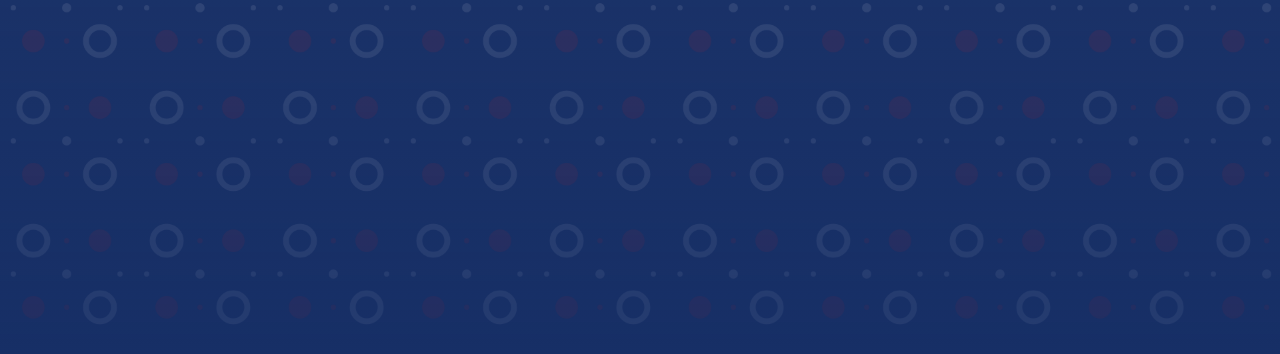
==== commit 2031f2bb: "Add files via upload index2" ====
--- a/index.html
+++ b/index.html
@@ -58,6 +58,12 @@
         <a class="site-header__link" href="programas.html">Proyectos</a>
         <a class="site-header__link" href="noticias.html">Noticias</a>
       </nav>
+
+      <!-- Botón Dona: lleva al código QR de la página Colaborar -->
+      <a class="site-header__donate" href="colaborar.html#qr">
+        <img src="assets/images/donar.png" alt="Transforma realidades junto a Chasqui: dona" width="400"
+          height="311">
+      </a>
 
     </div>
   </header>
@@ -92,16 +98,16 @@
 
         <div class="hero__logos" role="group" aria-label="Programas institucionales">
 
-          <a class="hero__logo hero__logo--development" href="#programas" aria-label="Conoce Desarrollo Local">
+          <a class="hero__logo" data-slot="0" href="#programas" aria-label="Conoce Desarrollo Local">
             <img src="assets/images/logo-desarrollo-local.png" alt="Chasqui Desarrollo Local" width="300"
               height="300" decoding="async">
           </a>
 
-          <a class="hero__logo hero__logo--cpan" href="#programas" aria-label="Conoce CPAN">
+          <a class="hero__logo" data-slot="1" href="#programas" aria-label="Conoce CPAN">
             <img src="assets/images/logo-cpan.png" alt="CPAN" width="200" height="200" decoding="async">
           </a>
 
-          <a class="hero__logo hero__logo--cultural" href="#programas" aria-label="Conoce el programa cultural">
+          <a class="hero__logo" data-slot="2" href="#programas" aria-label="Conoce el programa cultural">
             <img src="assets/images/logo-cultural.png" alt="Ilustración del programa cultural de Chasqui"
               width="200" height="200" decoding="async">
           </a>
@@ -205,12 +211,13 @@
                   width="800" height="500" loading="lazy">
               </div>
               <div class="workshop-card__body">
-                <h3 class="workshop-card__title">Taller De Cocina Creativa</h3>
+                <h3 class="workshop-card__title"><a class="workshop-card__link" href="#contacto" data-interest="Taller De Cocina Creativa">Taller De Cocina Creativa</a></h3>
                 <p class="workshop-card__location-label">Lugar: Chasqui</p>
                 <p class="workshop-card__address">
                   Zona Estrella de Belén, Calle 15 N°658,<br>
                   entre calle Ñ y Q, Ciudad de El Alto, Distrito 4
                 </p>
+                <span class="workshop-card__cta" aria-hidden="true">Quiero participar</span>
               </div>
             </article>
 
@@ -220,27 +227,29 @@
                   width="800" height="500" loading="lazy">
               </div>
               <div class="workshop-card__body">
-                <h3 class="workshop-card__title">Taller De Comunicación</h3>
+                <h3 class="workshop-card__title"><a class="workshop-card__link" href="#contacto" data-interest="Taller De Comunicación">Taller De Comunicación</a></h3>
                 <p class="workshop-card__location-label">Lugar: Chasqui</p>
                 <p class="workshop-card__address">
                   Zona Estrella de Belén, Calle 15 N°658,<br>
                   entre calle Ñ y Q, Ciudad de El Alto, Distrito 4
                 </p>
+                <span class="workshop-card__cta" aria-hidden="true">Quiero participar</span>
               </div>
             </article>
 
             <article class="workshop-card">
               <div class="workshop-card__media">
-                <img src="assets/images/taller-teatro.jpg" alt="Participantes del taller de teatro" width="800"
+                <img src="assets/images/teatro.jpg" alt="Participantes del taller de teatro" width="800"
                   height="500" loading="lazy">
               </div>
               <div class="workshop-card__body">
-                <h3 class="workshop-card__title">Taller De Teatro</h3>
+                <h3 class="workshop-card__title"><a class="workshop-card__link" href="#contacto" data-interest="Taller De Teatro">Taller De Teatro</a></h3>
                 <p class="workshop-card__location-label">Lugar: Chasqui</p>
                 <p class="workshop-card__address">
                   Zona Estrella de Belén, Calle 15 N°658,<br>
                   entre calle Ñ y Q, Ciudad de El Alto, Distrito 4
                 </p>
+                <span class="workshop-card__cta" aria-hidden="true">Quiero participar</span>
               </div>
             </article>
 
@@ -250,27 +259,29 @@
                   width="800" height="500" loading="lazy">
               </div>
               <div class="workshop-card__body">
-                <h3 class="workshop-card__title">Taller De Danza</h3>
+                <h3 class="workshop-card__title"><a class="workshop-card__link" href="#contacto" data-interest="Taller De Danza">Taller De Danza</a></h3>
                 <p class="workshop-card__location-label">Lugar: Chasqui</p>
                 <p class="workshop-card__address">
                   Zona Estrella de Belén, Calle 15 N°658,<br>
                   entre calle Ñ y Q, Ciudad de El Alto, Distrito 4
                 </p>
+                <span class="workshop-card__cta" aria-hidden="true">Quiero participar</span>
               </div>
             </article>
 
             <article class="workshop-card">
               <div class="workshop-card__media">
-                <img src="assets/images/taller-voluntarios.jpg" alt="Voluntarios de Chasqui" width="800"
+                <img src="assets/images/voluntarios-chasqui1.png" alt="Voluntarios de Chasqui" width="800"
                   height="500" loading="lazy">
               </div>
               <div class="workshop-card__body">
-                <h3 class="workshop-card__title">Voluntarios Chasqui</h3>
+                <h3 class="workshop-card__title"><a class="workshop-card__link" href="voluntarios.html">Voluntarios Chasqui</a></h3>
                 <p class="workshop-card__location-label">Lugar: Chasqui</p>
                 <p class="workshop-card__address">
                   Zona Estrella de Belén, Calle 15 N°658,<br>
                   entre calle Ñ y Q, Ciudad de El Alto, Distrito 4
                 </p>
+                <span class="workshop-card__cta" aria-hidden="true">Conocer el voluntariado</span>
               </div>
             </article>
 
@@ -357,10 +368,10 @@
             talleres, voluntariado o alianzas. Te responderemos lo antes posible.
           </p>
 
-          <div class="contact__card">
-            <img src="assets/images/voluntarios-chasqui.png" alt="Voluntarios Chasqui" width="380" height="100"
-              loading="lazy">
-          </div>
+          <a class="contact__card" href="voluntarios.html" title="Conoce a los voluntarios de Chasqui">
+            <img src="assets/images/voluntarios-chasqui.png" alt="Voluntarios Chasqui: conoce el voluntariado"
+              width="380" height="100" loading="lazy">
+          </a>
         </div>
 
         <!-- Para enviar mensajes reales, coloca en "action" la URL de un servicio como Formspree o Web3Forms -->
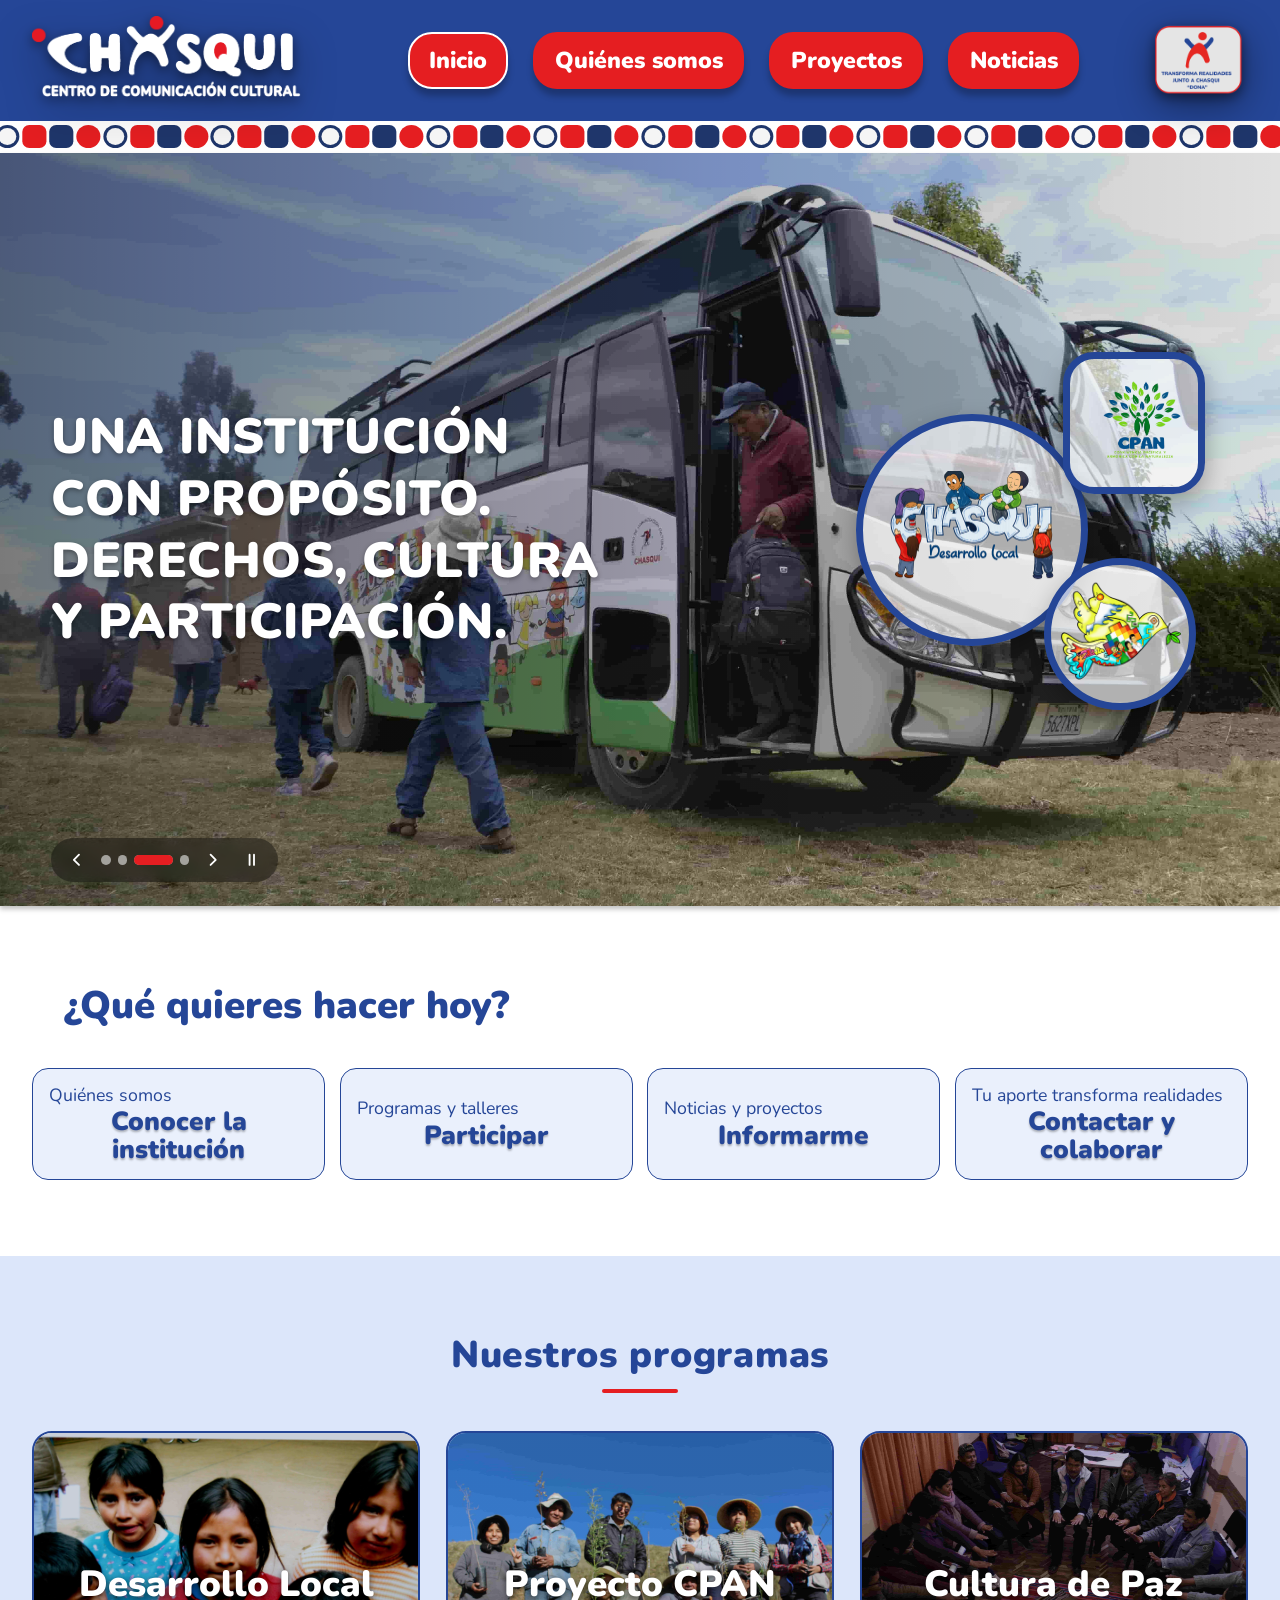
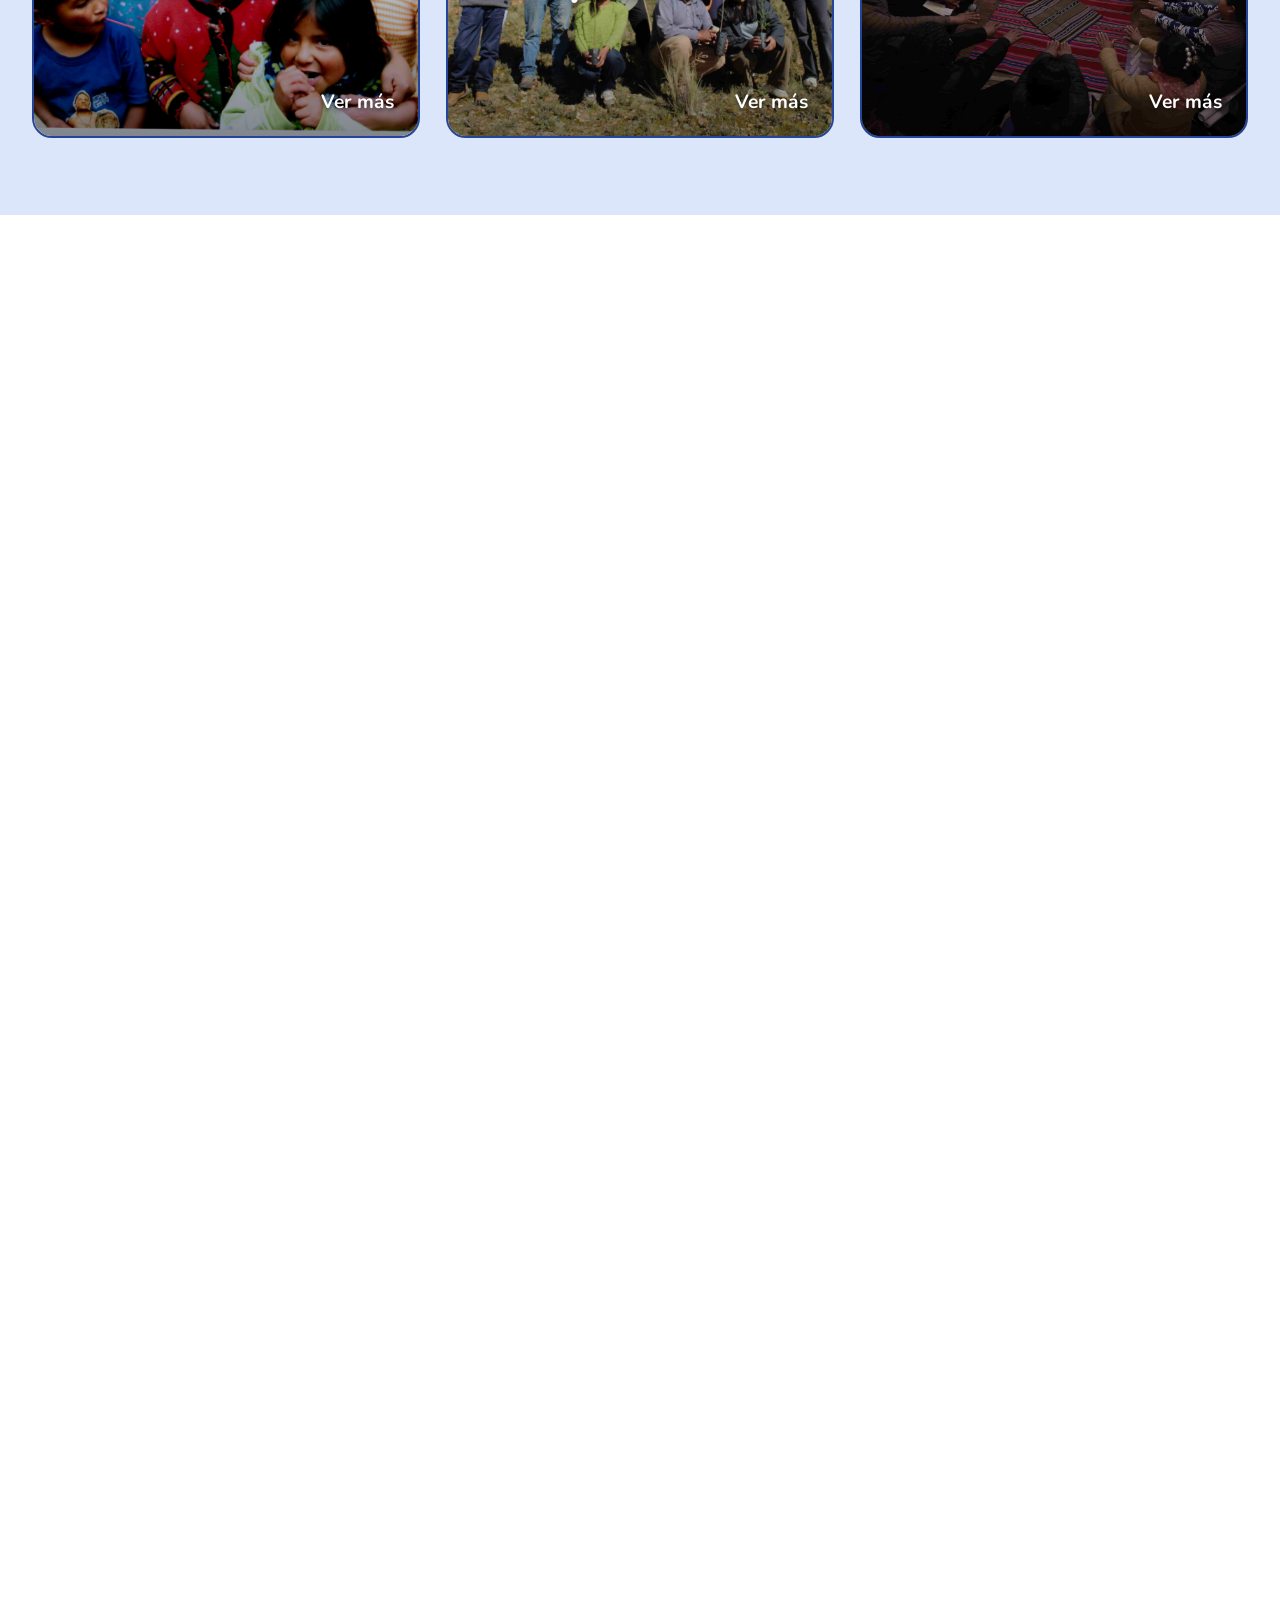
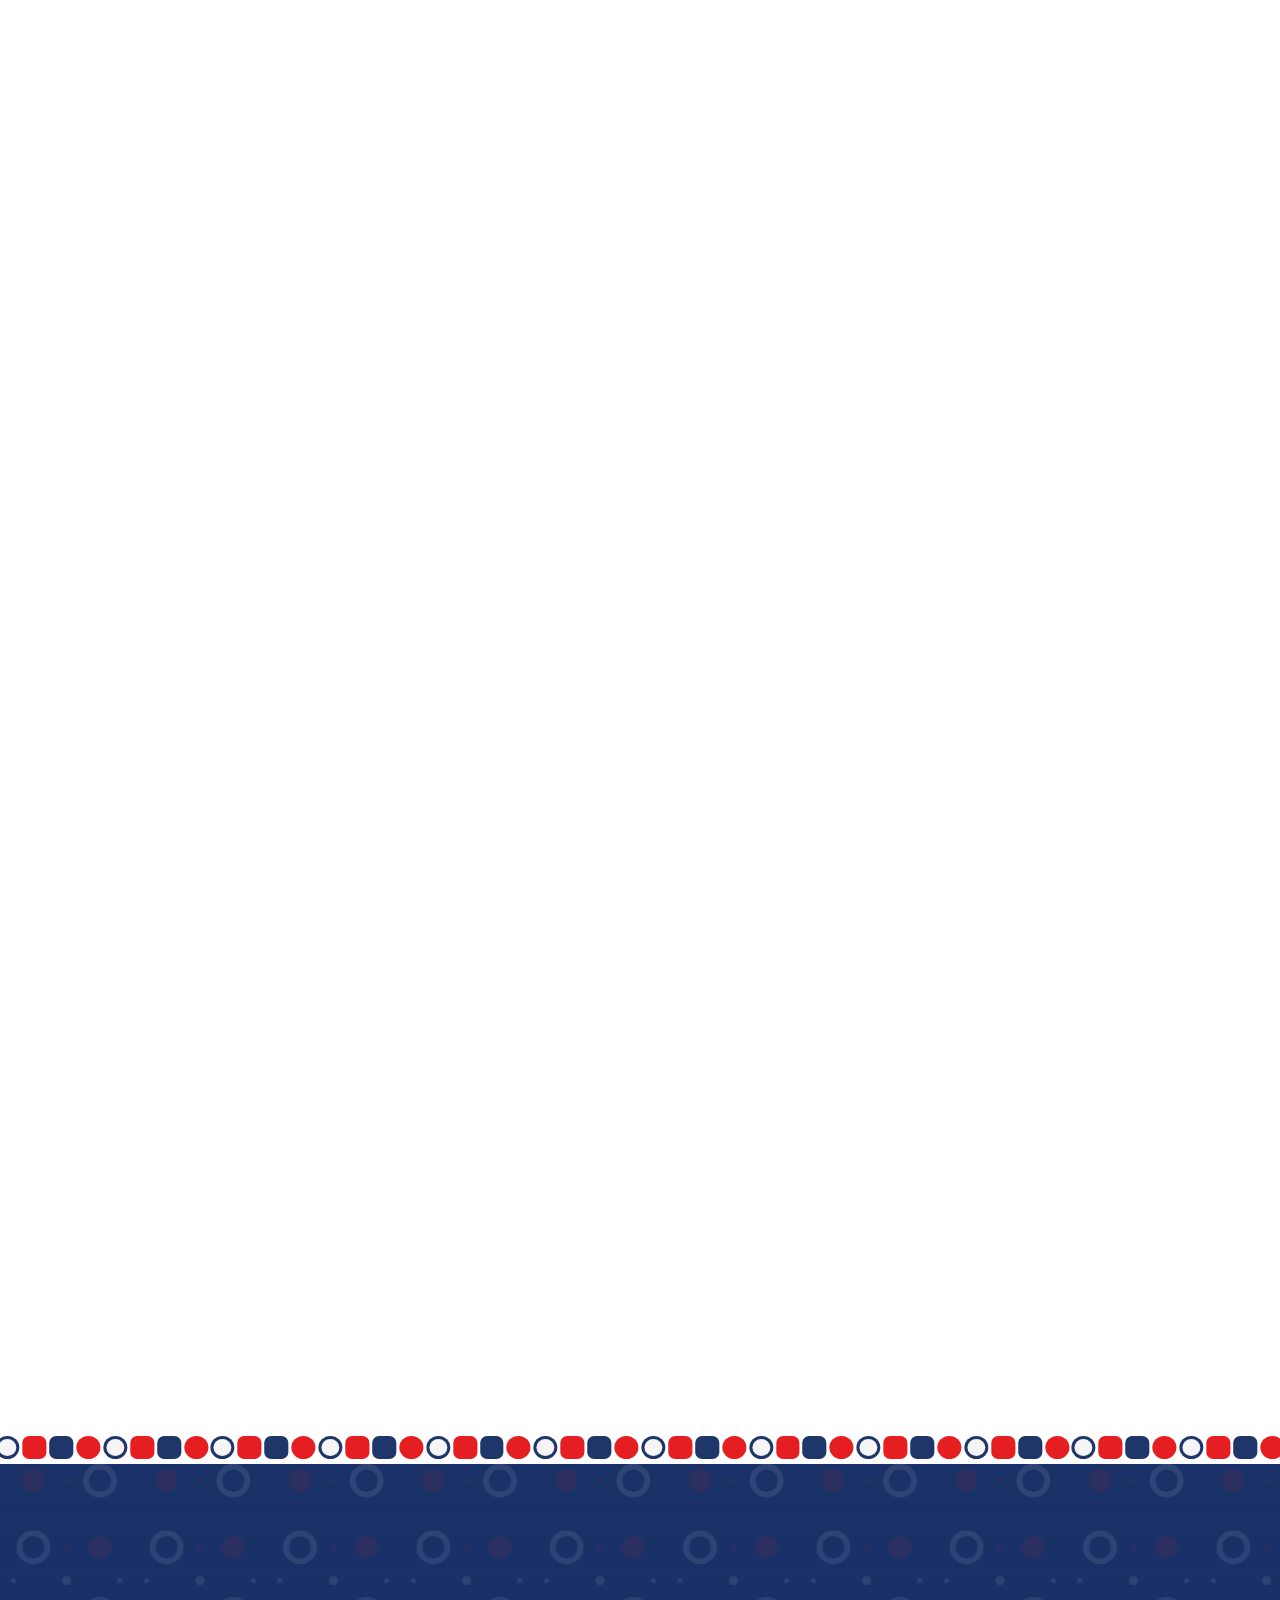
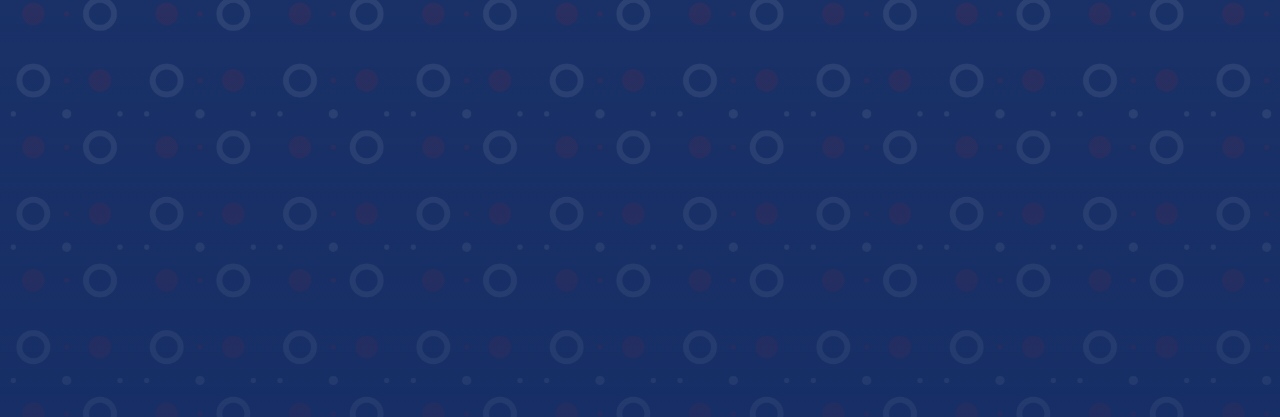
==== commit dc88a906: "Add files via upload" ====
--- a/index.html
+++ b/index.html
@@ -207,7 +207,7 @@
 
             <article class="workshop-card">
               <div class="workshop-card__media">
-                <img src="assets/images/taller-cocina.jpg" alt="Participantes del taller de cocina creativa"
+                <img src="imagenes2/taller-cocina.jpg" alt="Participantes del taller de cocina creativa"
                   width="800" height="500" loading="lazy">
               </div>
               <div class="workshop-card__body">
@@ -223,7 +223,7 @@
 
             <article class="workshop-card">
               <div class="workshop-card__media">
-                <img src="assets/images/taller-comunicacion.jpg" alt="Participantes del taller de comunicación"
+                <img src="imagenes2/45.jpg" alt="Participantes del taller de comunicación"
                   width="800" height="500" loading="lazy">
               </div>
               <div class="workshop-card__body">
@@ -239,7 +239,7 @@
 
             <article class="workshop-card">
               <div class="workshop-card__media">
-                <img src="assets/images/teatro.jpg" alt="Participantes del taller de teatro" width="800"
+                <img src="imagenes2/teatro.jpg" alt="Participantes del taller de teatro" width="800"
                   height="500" loading="lazy">
               </div>
               <div class="workshop-card__body">
@@ -255,7 +255,7 @@
 
             <article class="workshop-card">
               <div class="workshop-card__media">
-                <img src="assets/images/chasqui-elencooficial.png" alt="Elenco oficial de danza de Chasqui"
+                <img src="imagenes2/chasqui-elencooficial.png" alt="Elenco oficial de danza de Chasqui"
                   width="800" height="500" loading="lazy">
               </div>
               <div class="workshop-card__body">
@@ -271,7 +271,7 @@
 
             <article class="workshop-card">
               <div class="workshop-card__media">
-                <img src="assets/images/voluntarios-chasqui1.png" alt="Voluntarios de Chasqui" width="800"
+                <img src="imagenes2/voluntarios-chasqui1.png" alt="Voluntarios de Chasqui" width="800"
                   height="500" loading="lazy">
               </div>
               <div class="workshop-card__body">
--- a/css/variables.css
+++ b/css/variables.css
@@ -63,14 +63,14 @@
        su tamaño de fuente (ver styles.css) y el contenedor crece con él. */
     --container-max-width: 90rem;
     --page-gutter: clamp(1rem, 2.5vw, 2.5rem);
-    --header-height: clamp(112px, 9vw, 160px);
+    --header-height: clamp(112px, 9vw, 168px);
 
     /* Franja decorativa de formas (entre el menú y el hero, y sobre el footer) */
     --pattern-height: clamp(1.25rem, 0.9rem + 0.7vw, 2.25rem);
     --divider-height: calc(var(--pattern-height) + 0.5rem);
 
     /* Sombras */
-    --shadow-logo: 0 4px 8px rgb(0 0 0 / 22%);
+    --shadow-logo: 0 4px 6px rgb(0 0 0 / 45%);
     --shadow-navigation: 0 7px 6px rgb(0 0 0 / 25%);
     --shadow-card: 0 4px 12px rgb(37 70 151 / 12%);
     --shadow-card-hover: 0 12px 26px rgb(37 70 151 / 25%);
@@ -90,3 +90,6 @@
         --header-height: 7rem;
     }
 }
+
+
+-------------------------------------------------------------------------------------
--- a/css/styles.css
+++ b/css/styles.css
@@ -265,11 +265,11 @@
 }
 
 .site-header__logo {
-    width: clamp(210px, 21vw, 350px);
+    width: clamp(230px, 24vw, 420px);
     max-width: 100%;
     height: auto;
     object-fit: contain;
-    filter: drop-shadow(var(--shadow-logo));
+    filter: drop-shadow(var(--shadow-logo)) drop-shadow(0 12px 20px rgb(0 0 0 / 35%));
 }
 
 .site-header__navigation {
@@ -326,6 +326,41 @@
 
 .site-header :focus-visible {
     outline-color: var(--color-white);
+}
+
+/* Botón "Dona": imagen con latido de corazón y sombra marcada */
+
+.site-header__donate {
+    display: flex;
+    align-items: center;
+    flex: 0 0 auto;
+    transition: transform 200ms ease;
+}
+
+.site-header__donate img {
+    width: auto;
+    height: clamp(4.25rem, 6vw, 6.5rem);
+
+    filter: drop-shadow(0 4px 6px rgb(0 0 0 / 45%)) drop-shadow(0 10px 18px rgb(0 0 0 / 40%));
+    animation: heartbeat 1.6s ease-in-out infinite;
+}
+
+@media (hover: hover) {
+    .site-header__donate:hover {
+        transform: translateY(-3px);
+    }
+}
+
+.site-header__donate:active {
+    transform: translateY(0);
+}
+
+@keyframes heartbeat {
+    0%, 100% { scale: 1; }
+    14%      { scale: 1.12; }
+    28%      { scale: 1; }
+    42%      { scale: 1.09; }
+    70%      { scale: 1; }
 }
 
 /* Botón hamburguesa */
@@ -377,13 +412,28 @@
     }
 
     .site-header__logo {
-        width: clamp(180px, 26vw, 260px);
+        width: clamp(190px, 28vw, 280px);
+    }
+
+    /* Orden visual: logo · Dona · menú · (navegación desplegable debajo) */
+    .site-header__donate {
+        order: 1;
+        margin-left: auto;
+    }
+
+    .site-header__donate img {
+        height: 3.9rem;
     }
 
     .menu-toggle {
         display: flex;
         flex-shrink: 0;
-        margin-left: auto;
+        order: 2;
+        margin-left: 0.75rem;
+    }
+
+    .site-header__navigation {
+        order: 3;
     }
 
     .site-header__navigation {
@@ -427,9 +477,9 @@
 @media (max-width: 600px) {
     .header-container {
         display: grid;
-        grid-template-columns: 1fr auto 1fr;
+        grid-template-columns: auto 1fr auto;
         align-items: center;
-        gap: 0;
+        gap: 0 0.5rem;
         padding: 1rem;
     }
 
@@ -448,6 +498,17 @@
         grid-row: 1;
         justify-self: end;
         margin-left: 0;
+    }
+
+    .site-header__donate {
+        grid-column: 1;
+        grid-row: 1;
+        justify-self: start;
+        margin-left: 0;
+    }
+
+    .site-header__donate img {
+        height: 3.1rem;
     }
 
     .site-header__navigation {
@@ -488,6 +549,7 @@
 .hero {
     --hero-interval: 6.5s;   /* tiempo que se muestra cada imagen */
     --hero-fade: 1100ms;     /* duración del cambio entre imágenes */
+    --hero-inline: clamp(1.25rem, 4vw, 5rem);  /* margen lateral: título y logos */
 
     width: 100%;
 }
@@ -506,8 +568,7 @@
     min-height: clamp(480px, calc(100svh - var(--header-height) - var(--divider-height)), 56rem);
 
     /* El contenido se alinea al contenedor aunque el fondo llegue a los bordes */
-    padding: clamp(2rem, 5vw, 5rem)
-             max(var(--page-gutter), calc((100% - var(--container-max-width)) / 2));
+    padding: clamp(2rem, 5vw, 5rem) var(--hero-inline);
 
     overflow: hidden;
     background-color: var(--color-primary);
@@ -583,43 +644,77 @@
     animation: fade-up 900ms var(--ease-out) 150ms both;
 }
 
-/* Logos: aparecen con escala y luego flotan suavemente */
+/* Logos agrupados (como en el diseño) que giran como las agujas de un reloj.
+   Cada logo ocupa una de 3 posiciones (data-slot 0, 1, 2); main.js las rota
+   y el CSS anima el desplazamiento. Las medidas son porcentajes del grupo. */
 .hero__logos {
+    --ease-clock: cubic-bezier(0.65, 0, 0.35, 1);
+
     position: relative;
     z-index: 1;
 
     justify-self: end;
-    width: min(100%, clamp(18rem, 34vw, 36rem));
-
-    display: grid;
-    grid-template-columns: 1.5fr 1fr;
-    grid-template-rows: 1fr 1fr;
-    align-items: center;
-    justify-items: center;
-    gap: clamp(0.25rem, 1vw, 1rem);
+    width: min(100%, clamp(17rem, 30vw, 34rem));
+    aspect-ratio: 776 / 747;
 }
 
 .hero__logo {
     --delay: 0ms;
 
+    position: absolute;
     display: flex;
     align-items: center;
     justify-content: center;
 
-    width: 100%;
     aspect-ratio: 1;
     overflow: hidden;
 
     background-color: rgb(255 255 255 / 65%);
     border: clamp(4px, 0.55vw, 9px) solid var(--color-primary);
-    border-radius: 50%;
     box-shadow: 0 10px 24px rgb(0 0 0 / 30%);
 
     animation:
         logo-in 900ms var(--ease-out) var(--delay) both,
         logo-float 7s ease-in-out calc(var(--delay) + 900ms) infinite;
 
-    transition: transform 250ms ease, box-shadow 250ms ease;
+    transition:
+        left 1400ms var(--ease-clock),
+        top 1400ms var(--ease-clock),
+        width 1400ms var(--ease-clock),
+        border-radius 1400ms var(--ease-clock),
+        transform 250ms ease,
+        box-shadow 250ms ease;
+}
+
+.hero__logo:nth-child(1) { --delay: 300ms; }
+.hero__logo:nth-child(2) { --delay: 500ms; }
+.hero__logo:nth-child(3) { --delay: 700ms; }
+
+/* Posición 0: círculo grande a la izquierda */
+.hero__logo[data-slot="0"] {
+    left: 2.8%;
+    top: 18.7%;
+    width: 60.3%;
+    z-index: 1;
+    border-radius: 50%;
+}
+
+/* Posición 1: cuadrado redondeado arriba a la derecha */
+.hero__logo[data-slot="1"] {
+    left: 56.8%;
+    top: 2%;
+    width: 37%;
+    z-index: 2;
+    border-radius: 22%;
+}
+
+/* Posición 2: círculo abajo a la derecha */
+.hero__logo[data-slot="2"] {
+    left: 51.8%;
+    top: 57.6%;
+    width: 39.7%;
+    z-index: 2;
+    border-radius: 50%;
 }
 
 @media (hover: hover) {
@@ -632,26 +727,8 @@
 .hero__logo img {
     width: 100%;
     height: 100%;
+    padding: 6%;
     object-fit: contain;
-}
-
-.hero__logo--development {
-    --delay: 300ms;
-    grid-column: 1;
-    grid-row: 1 / 3;
-}
-
-.hero__logo--cpan {
-    --delay: 500ms;
-    grid-column: 2;
-    grid-row: 1;
-    border-radius: 22%;
-}
-
-.hero__logo--cultural {
-    --delay: 700ms;
-    grid-column: 2;
-    grid-row: 2;
 }
 
 /* --- Controles del slider (los crea main.js) --- */
@@ -660,7 +737,7 @@
     position: absolute;
     bottom: clamp(0.75rem, 2vw, 1.5rem);
     /* Alineado con el título, igual que el resto del contenido */
-    left: max(var(--page-gutter), calc((100% - var(--container-max-width)) / 2));
+    left: var(--hero-inline);
     z-index: 5;
 
     display: flex;
@@ -1183,6 +1260,59 @@
     line-height: 1.35;
 }
 
+/* Tarjeta completa clicable: el enlace del título se estira sobre toda la tarjeta */
+.workshop-card {
+    position: relative;
+}
+
+.workshop-card__link {
+    color: inherit;
+}
+
+.workshop-card__link::after {
+    content: "";
+    position: absolute;
+    inset: 0;
+    z-index: 1;
+}
+
+.workshop-card__link:focus-visible {
+    outline: none;
+}
+
+.workshop-card:focus-within {
+    outline: 3px solid var(--color-accent);
+    outline-offset: 3px;
+}
+
+.workshop-card__cta {
+    align-self: flex-start;
+    margin-top: 0.75rem;
+    padding: 0.5rem 1.2rem;
+
+    border-radius: 999px;
+    background-color: var(--color-accent);
+    color: var(--color-white);
+
+    font-size: clamp(0.95rem, 0.9rem + 0.2vw, 1.1rem);
+    font-weight: var(--font-weight-bold);
+    line-height: 1.2;
+    box-shadow: 0 4px 10px rgb(229 30 33 / 30%);
+
+    transition: background-color 180ms ease, transform 180ms ease;
+}
+
+.workshop-card__cta::after {
+    content: " →";
+}
+
+@media (hover: hover) {
+    .workshop-card:hover .workshop-card__cta {
+        background-color: var(--color-accent-dark);
+        transform: translateX(3px);
+    }
+}
+
 @media (hover: hover) {
     .workshop-card:hover {
         transform: translateY(-4px);
@@ -1535,6 +1665,28 @@
 .form-status[data-state="error"]   { color: var(--color-accent-dark); }
 .form-status[data-state="info"]    { color: var(--color-primary); }
 
+/* La tarjeta de voluntarios es un enlace a voluntarios.html */
+.contact__card {
+    cursor: pointer;
+    transition: transform 250ms ease, box-shadow 250ms ease;
+}
+
+@media (hover: hover) {
+    .contact__card:hover {
+        transform: translateY(-4px) scale(1.02);
+        box-shadow: 0 0 35px rgb(37 70 151 / 65%);
+    }
+}
+
+.contact__card:active {
+    transform: translateY(0);
+}
+
+.contact__card:focus-visible {
+    outline: 3px solid var(--color-accent);
+    outline-offset: 4px;
+}
+
 @media (max-width: 900px) {
     .contact__container {
         grid-template-columns: 1fr;
@@ -1567,7 +1719,7 @@
 /* El padding-right iguala el espacio entre logos: así -50% coincide con el
    largo exacto de un grupo y el bucle no tiene saltos. */
 .sponsors__track {
-    --gap: clamp(3rem, 6vw, 6rem);
+    --gap: clamp(2rem, 4vw, 4.5rem);
 
     display: flex;
     align-items: center;
@@ -1586,8 +1738,8 @@
 }
 
 .sponsor-item {
-    flex: 0 0 clamp(160px, 20vw, 240px);
-    height: clamp(85px, 12vw, 120px);
+    flex: 0 0 clamp(210px, 28vw, 360px);
+    height: clamp(120px, 17vw, 200px);
 
     display: flex;
     align-items: center;
@@ -1640,7 +1792,7 @@
 
 .footer {
     width: 100%;
-    padding: clamp(3.5rem, 6vw, 6rem) var(--page-gutter);
+    padding: clamp(4rem, 7vw, 7.5rem) var(--page-gutter);
 
     /* Capa de contraste + imagen + color de respaldo mientras carga.
        Si aaa.png es un patrón pequeño que se repite, cambia
@@ -1679,21 +1831,23 @@
 }
 
 .footer__text {
-    font-size: clamp(1.05rem, 0.9rem + 0.5vw, 1.45rem);
+    font-size: clamp(1.3rem, 1rem + 1.1vw, 2.3rem);
     font-weight: var(--font-weight-bold);
     line-height: 1.5;
     text-shadow: 0 2px 4px rgb(0 0 0 / 30%);
 }
 
 .footer__col--figure img {
-    max-width: clamp(140px, 18vw, 220px);
-    filter: drop-shadow(0 10px 15px rgb(0 0 0 / 35%));
+    width: clamp(190px, 26vw, 360px);
+    max-width: 100%;
+    height: auto;
+    filter: drop-shadow(0 8px 10px rgb(0 0 0 / 45%)) drop-shadow(0 18px 28px rgb(0 0 0 / 55%));
 }
 
 .footer__col--contact {
     display: flex;
     flex-direction: column;
-    gap: 1.1rem;
+    gap: 1.4rem;
     font-style: normal;
 }
 
@@ -1704,8 +1858,8 @@
 }
 
 .footer__icon-wrapper {
-    flex: 0 0 32px;
-    height: 32px;
+    flex: 0 0 clamp(2.4rem, 3vw, 3rem);
+    height: clamp(2.4rem, 3vw, 3rem);
 
     display: flex;
     align-items: center;
@@ -1719,13 +1873,13 @@
 }
 
 .footer__icon {
-    width: 16px;
-    height: 16px;
+    width: clamp(1.2rem, 1.6vw, 1.6rem);
+    height: clamp(1.2rem, 1.6vw, 1.6rem);
     color: var(--color-white);
 }
 
 .footer__contact-text {
-    font-size: clamp(0.9rem, 0.8rem + 0.35vw, 1.15rem);
+    font-size: clamp(1.05rem, 0.9rem + 0.7vw, 1.7rem);
     font-weight: var(--font-weight-semibold);
     line-height: 1.4;
     text-shadow: 0 1px 3px rgb(0 0 0 / 30%);
@@ -1767,3 +1921,5 @@
         text-align: left;
     }
 }
+
+-----------------------------------------------------------------------------------------
